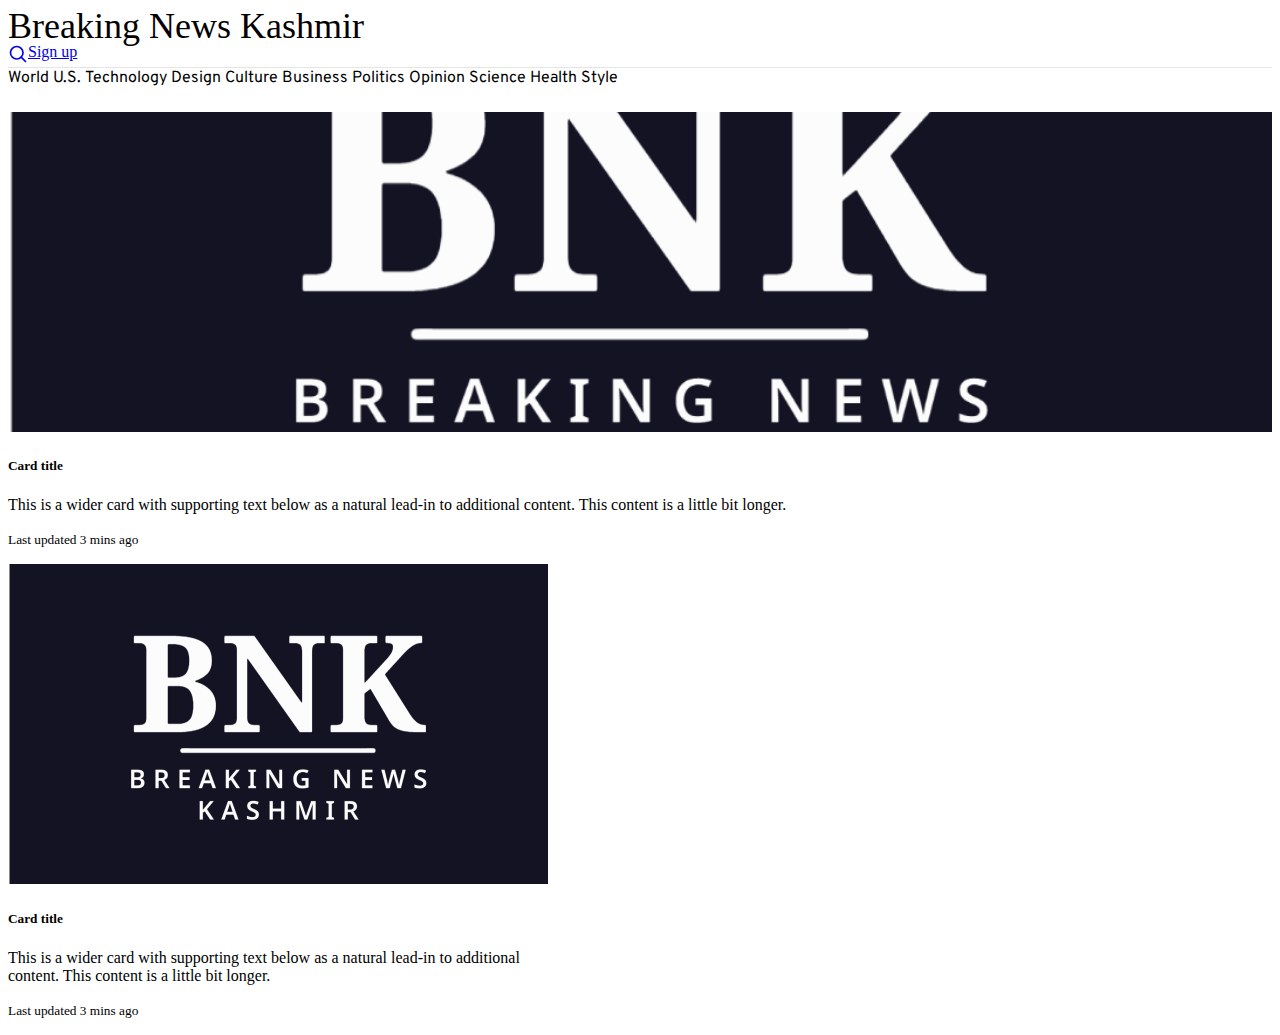
==== index.html @ 1b8e0f14 "first commit" ====
<!doctype html>
<html lang="en">

<head>
    <!-- Required meta tags -->
    <meta charset="utf-8">
    <meta name="viewport" content="width=device-width, initial-scale=1">

    <!-- Bootstrap CSS -->
    <link href="https://cdn.jsdelivr.net/npm/bootstrap@5.0.1/dist/css/bootstrap.min.css" rel="stylesheet" integrity="sha384-+0n0xVW2eSR5OomGNYDnhzAbDsOXxcvSN1TPprVMTNDbiYZCxYbOOl7+AMvyTG2x" crossorigin="anonymous">
    <link rel="preconnect" href="https://fonts.gstatic.com">
    <link href="https://fonts.googleapis.com/css2?family=Overpass&display=swap" rel="stylesheet">
    <link rel="stylesheet" href="./css/style.css">

    <title>Hello, world!</title>
</head>

<body>

    <div class="container">
        <header class="blog-header py-3 d-flex justify-content-between wrap">
            <div class="title blog-header-logo text-dark "> Breaking News Kashmir</div>
            <div class="col-4  justify-content-end align-items-center sign-up">
                <a class="link-secondary" href="#" aria-label="Search">
                    <svg xmlns="http://www.w3.org/2000/svg" width="20" height="20" fill="none" stroke="currentColor" stroke-linecap="round" stroke-linejoin="round" stroke-width="2" class="mx-3" role="img" viewBox="0 0 24 24">
                        <title>Search</title>
                        <circle cx="10.5" cy="10.5" r="7.5" />
                        <path d="M21 21l-5.2-5.2" />
                    </svg>
                </a>
                <a class="btn btn-sm btn-outline-secondary" href="#">Sign up</a>
            </div>
            <div id="myNav" class="overlay">
                <a href="javascript:void(0)" class="closebtn" onclick="closeNav()">&times;</a>
                <div class="overlay-content">
                    <a class="p-2 link-secondary" href="#">World</a>
                    <a class="p-2 link-secondary" href="#">U.S.</a>
                    <a class="p-2 link-secondary" href="#">Technology</a>
                    <a class="p-2 link-secondary" href="#">Design</a>
                    <a class="p-2 link-secondary" href="#">Culture</a>
                    <a class="p-2 link-secondary" href="#">Business</a>
                    <a class="p-2 link-secondary" href="#">Politics</a>
                    <a class="p-2 link-secondary" href="#">Opinion</a>
                    <a class="p-2 link-secondary" href="#">Science</a>
                    <a class="p-2 link-secondary" href="#">Health</a>
                    <a class="p-2 link-secondary" href="#">Style</a>
                    <a class="p-2 link-secondary" href="#">Travel</a>
                    <button class="m-2 btn btn-outline-secondary " href="#">sign-up</button>
                </div>

            </div>
            <img src="./images/outline_menu_black_24dp.png" onclick="openNav()" alt="menu" srcset="" class="menu-button">
        </header>

        <div class="nav-scroller py-1 mb-2">
            <nav class="nav d-flex justify-content-between navBar-links">
                <a class="p-2 link-secondary" href="#">World</a>
                <a class="p-2 link-secondary" href="#">U.S.</a>
                <a class="p-2 link-secondary" href="#">Technology</a>
                <a class="p-2 link-secondary" href="#">Design</a>
                <a class="p-2 link-secondary" href="#">Culture</a>
                <a class="p-2 link-secondary" href="#">Business</a>
                <a class="p-2 link-secondary" href="#">Politics</a>
                <a class="p-2 link-secondary" href="#">Opinion</a>
                <a class="p-2 link-secondary" href="#">Science</a>
                <a class="p-2 link-secondary" href="#">Health</a>
                <a class="p-2 link-secondary" href="#">Style</a>

            </nav>
        </div>
    </div>
    <div class="container-fluid">
        <div class="row">
            <div class=" col-xxl-7 col-xl-6 col-lg-6">
                <div class="card mb-3">
                    <img src="./images/Dark Blue Club Logo.png" class="card-img-top img-thumbnail img-fluid " alt="...">
                    <div class="card-body">
                        <h5 class="card-title">Card title</h5>
                        <p class="card-text">This is a wider card with supporting text below as a natural lead-in to additional content. This content is a little bit longer.</p>
                        <p class="card-text"><small class="text-muted">Last updated 3 mins ago</small></p>
                    </div>
                </div>
            </div>
            <div class=" col-xxl-5 col-xl-6 col-lg-6">
                <div class="card mb-3" style="max-width: 540px;">
                    <div class="row g-0">
                        <div class="col-md-4">
                            <img src="./images/Dark Blue Club Logo.png" alt="..." class="card-img-top">
                        </div>
                        <div class="col-md-8">
                            <div class="card-body">
                                <h5 class="card-title">Card title</h5>
                                <p class="card-text">This is a wider card with supporting text below as a natural lead-in to additional content. This content is a little bit longer.</p>
                                <p class="card-text"><small class="text-muted">Last updated 3 mins ago</small></p>
                            </div>
                        </div>
                    </div>
                </div>
            </div>
        </div>
    </div>


    <script src="https://cdn.jsdelivr.net/npm/bootstrap@5.0.1/dist/js/bootstrap.bundle.min.js " integrity="sha384-gtEjrD/SeCtmISkJkNUaaKMoLD0//ElJ19smozuHV6z3Iehds+3Ulb9Bn9Plx0x4 " crossorigin="anonymous "></script>
    <script src="./js/index.js "></script>


</body>

</html>
---- css/style.css ----
.blog-header {
    line-height: 1;
    border-bottom: 1px solid #e5e5e5;
}

.blog-header-logo {
    font-family: "Playfair Display", Georgia, "Times New Roman", serif/*rtl:Amiri, Georgia, "Times New Roman", serif*/
    ;
    font-size: 1.25rem;
}

.blog-header-logo:hover {
    text-decoration: none;
}

.nav-scroller {
    position: relative;
    z-index: 2;
    height: 2.75rem;
    overflow-y: hidden;
    display: none;
}

.logo {
    height: 44px;
}

.sign-up {
    display: none;
}

.navBar-links a {
    font-family: 'Overpass', sans-serif;
    text-decoration: none;
    color: black;
}


/* Mobile NavBar */


/* The Overlay (background) */

.overlay {
    /* Height & width depends on how you want to reveal the overlay (see JS below) */
    height: 100%;
    width: 0;
    position: fixed;
    /* Stay in place */
    z-index: 1;
    /* Sit on top */
    left: 0;
    top: 0;
    background-color: rgb(0, 0, 0);
    /* Black fallback color */
    background-color: rgba(0, 0, 0, 0.9);
    /* Black w/opacity */
    overflow-x: hidden;
    /* Disable horizontal scroll */
    transition: 0.5s;
    /* 0.5 second transition effect to slide in or slide down the overlay (height or width, depending on reveal) */
}


/* Position the content inside the overlay */

.overlay-content {
    position: relative;
    top: 10%;
    /* 25% from the top */
    width: 100%;
    /* 100% width */
    text-align: center;
    /* Centered text/links */
    margin-top: 30px;
    /* 30px top margin to avoid conflict with the close button on smaller screens */
}


/* The navigation links inside the overlay */

.overlay a {
    font-family: 'Overpass', sans-serif;
    /* padding: 8px; */
    text-decoration: none;
    font-size: 26px;
    color: #818181;
    display: block;
    /* Display block instead of inline */
    transition: 0.3s;
    /* Transition effects on hover (color) */
}


/* When you mouse over the navigation links, change their color */

.overlay a:hover,
.overlay a:focus {
    color: #f1f1f1;
}


/* Position the close button (top right corner) */

.overlay .closebtn {
    position: absolute;
    top: 5px;
    right: 45px;
    font-size: 60px;
}


/* When the height of the screen is less than 450 pixels, change the font-size of the links and position the close button again, so they don't overlap */

@media screen and (max-height: 450px) {
    .overlay a {
        font-size: 20px
    }
    .overlay .closebtn {
        font-size: 40px;
        top: 15px;
        right: 35px;
    }
}

.card-img-top {
    width: 100%;
    height: 25vw;
    object-fit: cover;
}

@media (min-width: 768px) {
    .blog-header-logo {
        font-size: 2.25rem;
    }
    .nav-scroller {
        display: block;
    }
    .sign-up {
        display: flex;
    }
    .menu-button {
        display: none;
    }
}
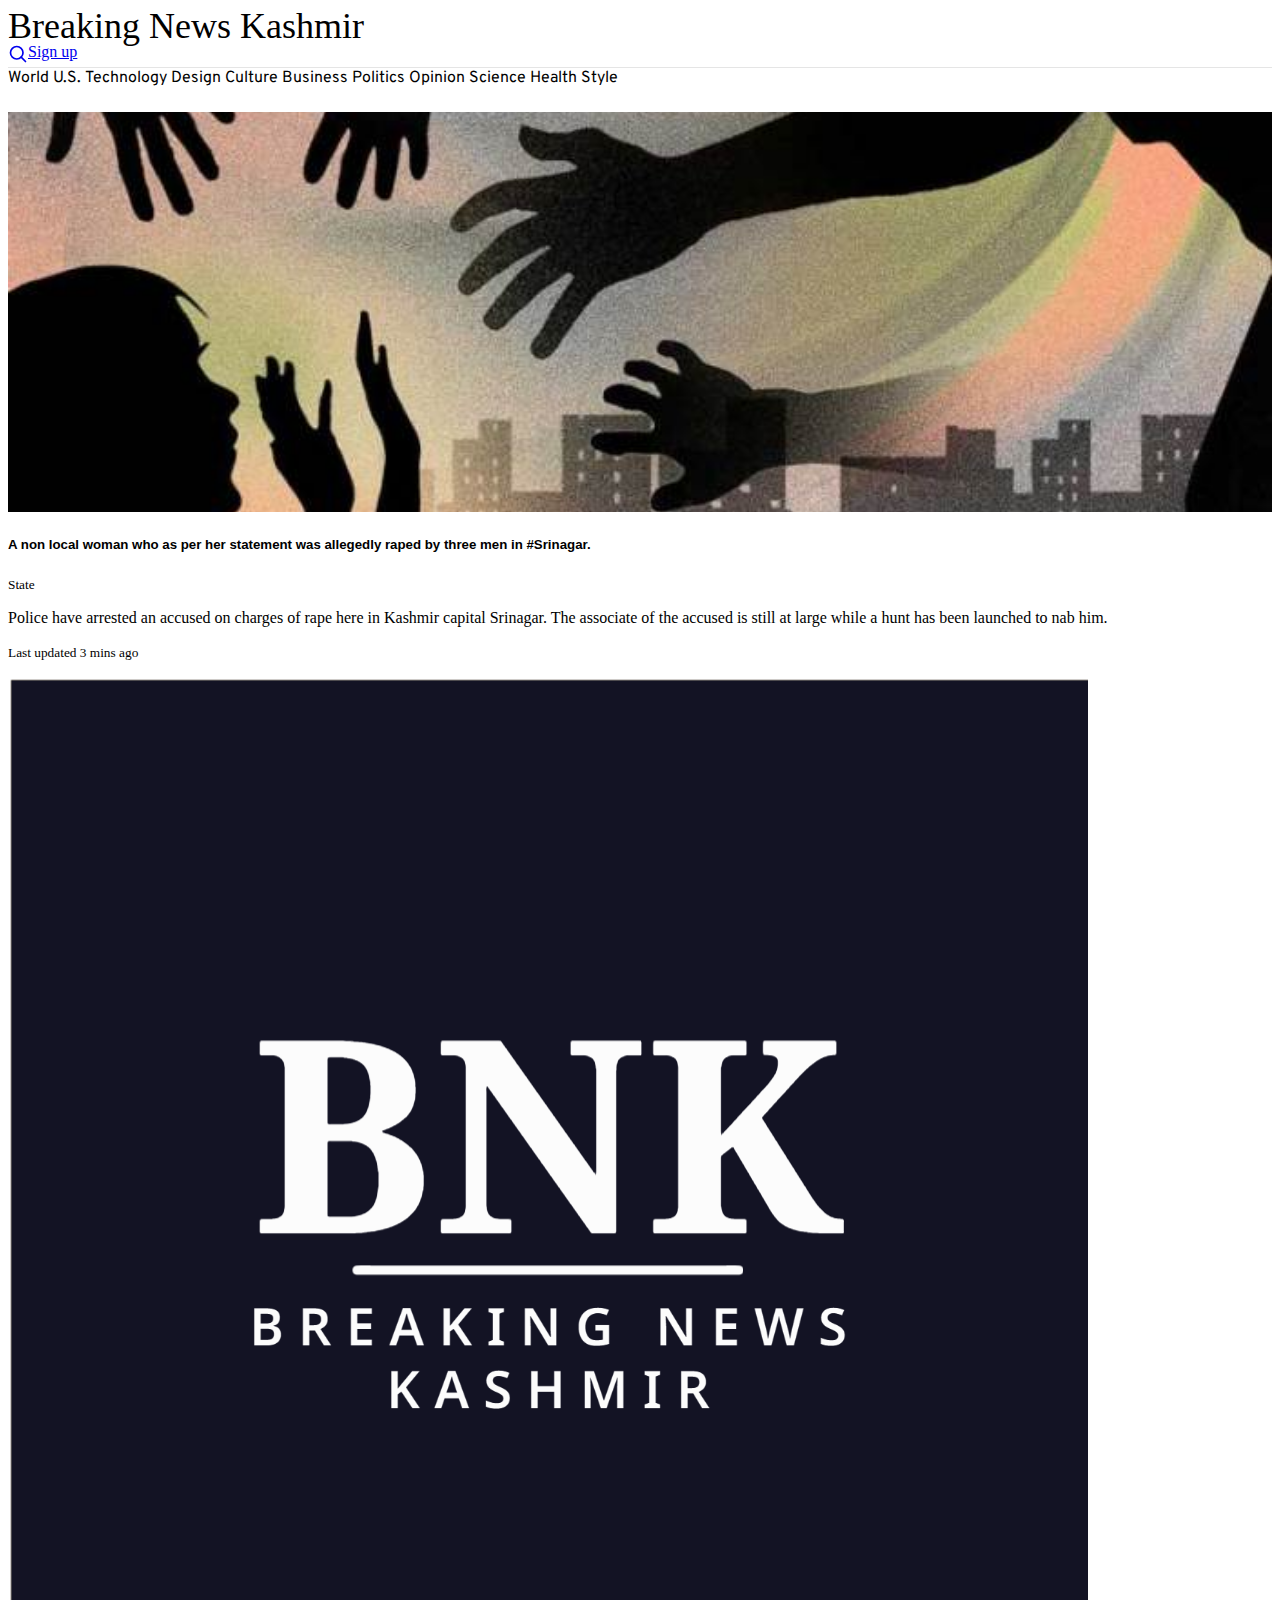
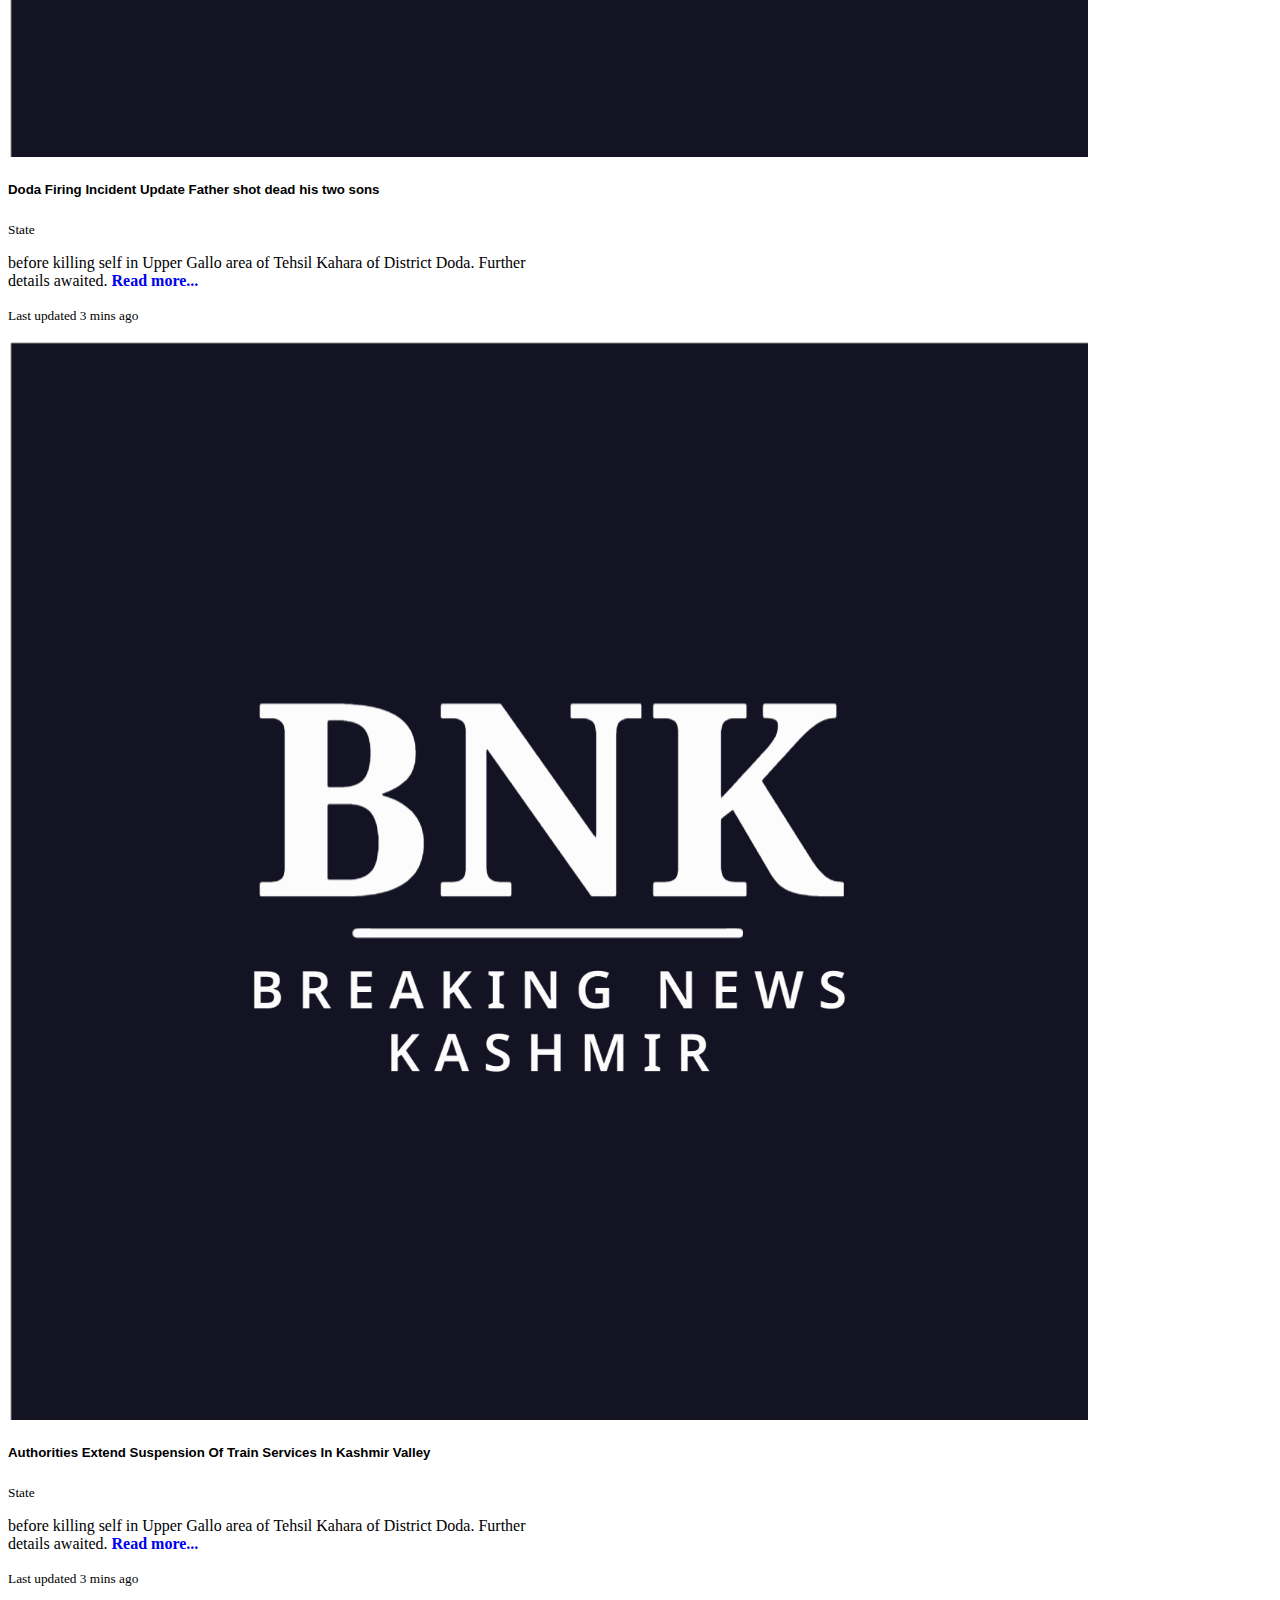
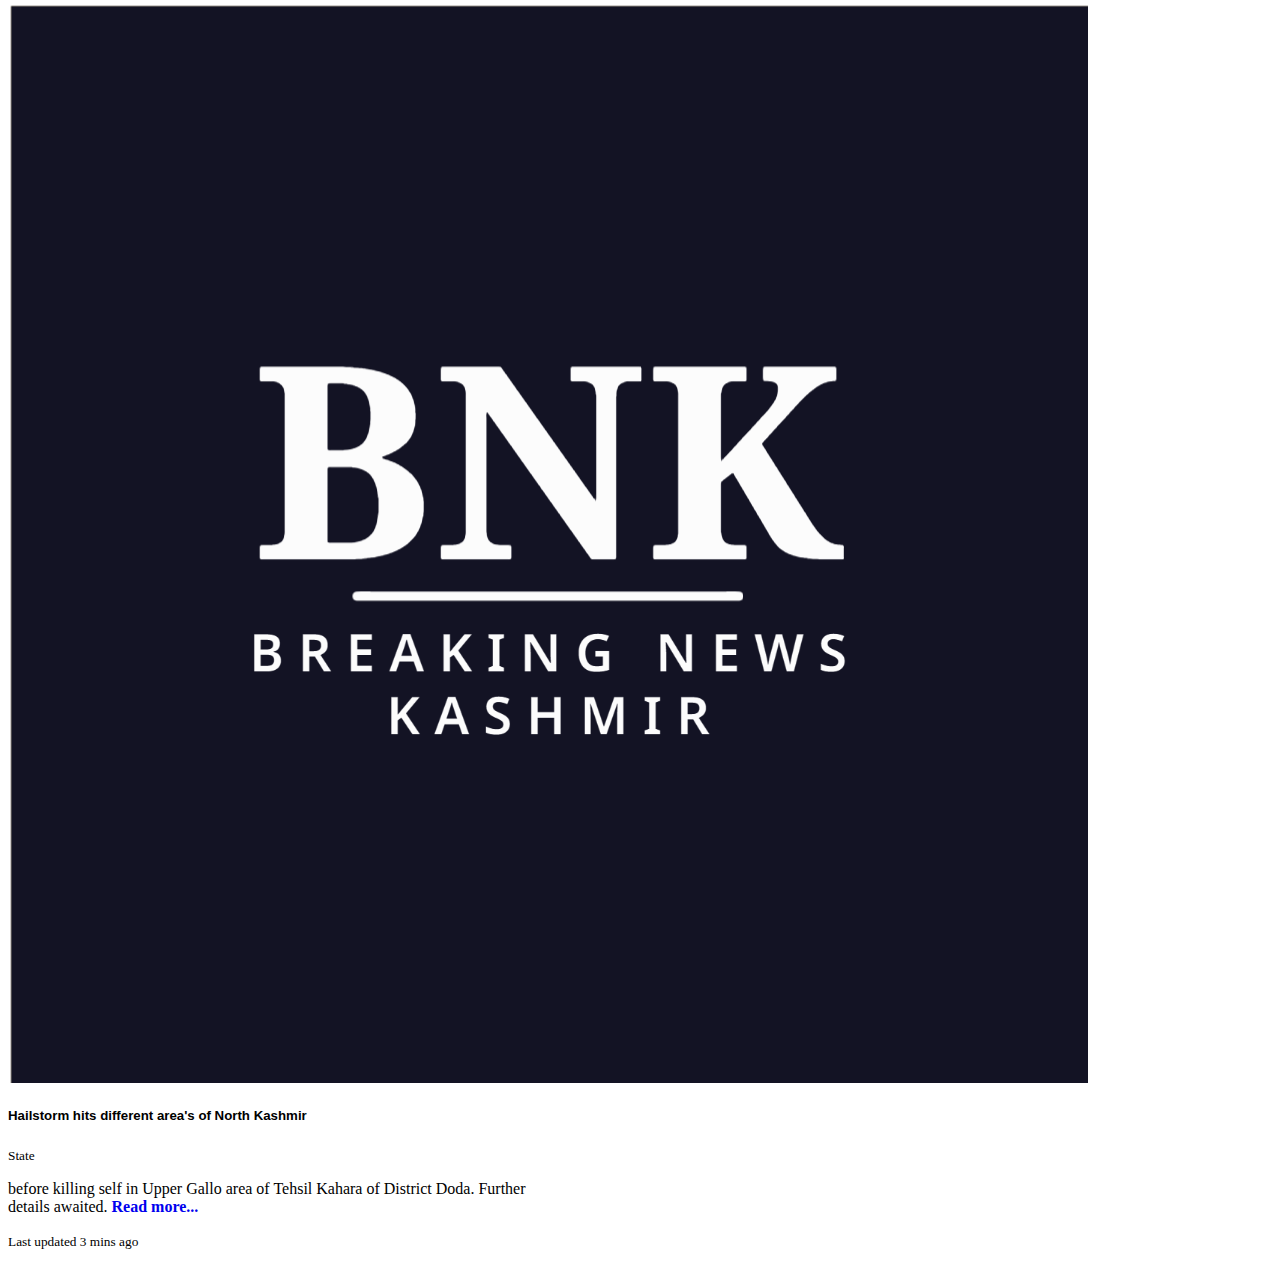
==== commit bcc05666: "Style News Cards" ====
--- a/index.html
+++ b/index.html
@@ -73,10 +73,13 @@
         <div class="row">
             <div class=" col-xxl-7 col-xl-6 col-lg-6">
                 <div class="card mb-3">
-                    <img src="./images/Dark Blue Club Logo.png" class="card-img-top img-thumbnail img-fluid " alt="...">
+                    <img src="./images/child-rape1534065664.jpg" class="card-img-top img-thumbnail img-fluid right-img " alt="...">
                     <div class="card-body">
-                        <h5 class="card-title">Card title</h5>
-                        <p class="card-text">This is a wider card with supporting text below as a natural lead-in to additional content. This content is a little bit longer.</p>
+
+                        <h5 class="card-title featured-post-title text-capitalize">A non local woman who as per her statement was allegedly raped by three men in #Srinagar.</h5>
+                        <p class="card-text mb-0"><small class=" text-danger fw-bold">State
+                            </small></p>
+                        <p class="card-text">Police have arrested an accused on charges of rape here in Kashmir capital Srinagar. The associate of the accused is still at large while a hunt has been launched to nab him.</p>
                         <p class="card-text"><small class="text-muted">Last updated 3 mins ago</small></p>
                     </div>
                 </div>
@@ -85,18 +88,70 @@
                 <div class="card mb-3" style="max-width: 540px;">
                     <div class="row g-0">
                         <div class="col-md-4">
-                            <img src="./images/Dark Blue Club Logo.png" alt="..." class="card-img-top">
+                            <img src="./images/Dark Blue Club Logo.png" alt="..." class=" img-thumbnail ">
                         </div>
                         <div class="col-md-8">
-                            <div class="card-body">
-                                <h5 class="card-title">Card title</h5>
-                                <p class="card-text">This is a wider card with supporting text below as a natural lead-in to additional content. This content is a little bit longer.</p>
+                            <div class="card-body py-1">
+
+                                <h5 class="card-title post-title mb-1 text-capitalize">Doda Firing Incident Update Father shot dead his two sons
+                                </h5>
+                                <p class="card-text mb-0"><small class=" text-danger fw-bold">State
+                                    </small></p>
+                                <p class="card-text mb-1">before killing self in Upper Gallo area of Tehsil Kahara of District Doda. Further details awaited. <a href="#" class="read-more">Read
+                                        more...</a>
+                                </p>
                                 <p class="card-text"><small class="text-muted">Last updated 3 mins ago</small></p>
                             </div>
                         </div>
+
                     </div>
                 </div>
+                <div class="card mb-3" style="max-width: 540px;">
+                    <div class="row g-0">
+                        <div class="col-md-4">
+                            <img src="./images/Dark Blue Club Logo.png" alt="..." class=" img-thumbnail ">
+                        </div>
+                        <div class="col-md-8">
+                            <div class="card-body py-1">
+
+                                <h5 class="card-title post-title mb-1 text-capitalize">Authorities Extend Suspension Of Train Services In Kashmir Valley
+                                </h5>
+                                <p class="card-text mb-0"><small class=" text-danger fw-bold">State
+                                    </small></p>
+                                <p class="card-text mb-1">before killing self in Upper Gallo area of Tehsil Kahara of District Doda. Further details awaited. <a href="#" class="read-more">Read
+                                        more...</a>
+                                </p>
+                                <p class="card-text"><small class="text-muted">Last updated 3 mins ago</small></p>
+                            </div>
+                        </div>
+
+                    </div>
+                </div>
+                <div class="card mb-3" style="max-width: 540px;">
+                    <div class="row g-0">
+                        <div class="col-md-4">
+                            <img src="./images/Dark Blue Club Logo.png" alt="..." class=" img-thumbnail ">
+                        </div>
+                        <div class="col-md-8">
+                            <div class="card-body py-1">
+
+                                <h5 class="card-title post-title mb-1 text-capitalize">Hailstorm hits different area's of North Kashmir
+                                </h5>
+                                <p class="card-text mb-0"><small class=" text-danger fw-bold">State
+                                    </small></p>
+                                <p class="card-text mb-1">before killing self in Upper Gallo area of Tehsil Kahara of District Doda. Further details awaited. <a href="#" class="read-more">Read
+                                        more...</a>
+                                </p>
+                                <p class="card-text"><small class="text-muted">Last updated 3 mins ago</small></p>
+                            </div>
+                        </div>
+
+                    </div>
+                </div>
+
+
             </div>
+
         </div>
     </div>
 
--- a/css/style.css
+++ b/css/style.css
@@ -123,10 +123,30 @@
     }
 }
 
-.card-img-top {
+.right-img {
     width: 100%;
-    height: 25vw;
-    object-fit: cover;
+}
+
+
+/* .left-img {
+    width: 100%;
+} */
+
+.featured-post-title {
+    font-family: 'Fira Sans', sans-serif;
+    font-weight: 600;
+    line-height: 1.1;
+}
+
+.post-title {
+    font-family: 'Fira Sans', sans-serif;
+    font-weight: 600;
+    line-height: 1.1;
+}
+
+.read-more {
+    text-decoration: none;
+    font-weight: bold;
 }
 
 @media (min-width: 768px) {
@@ -142,4 +162,11 @@
     .menu-button {
         display: none;
     }
+    .right-img {
+        height: 400px;
+        object-fit: cover;
+    }
+    /* .left-img {
+        width: 200px;
+    } */
 }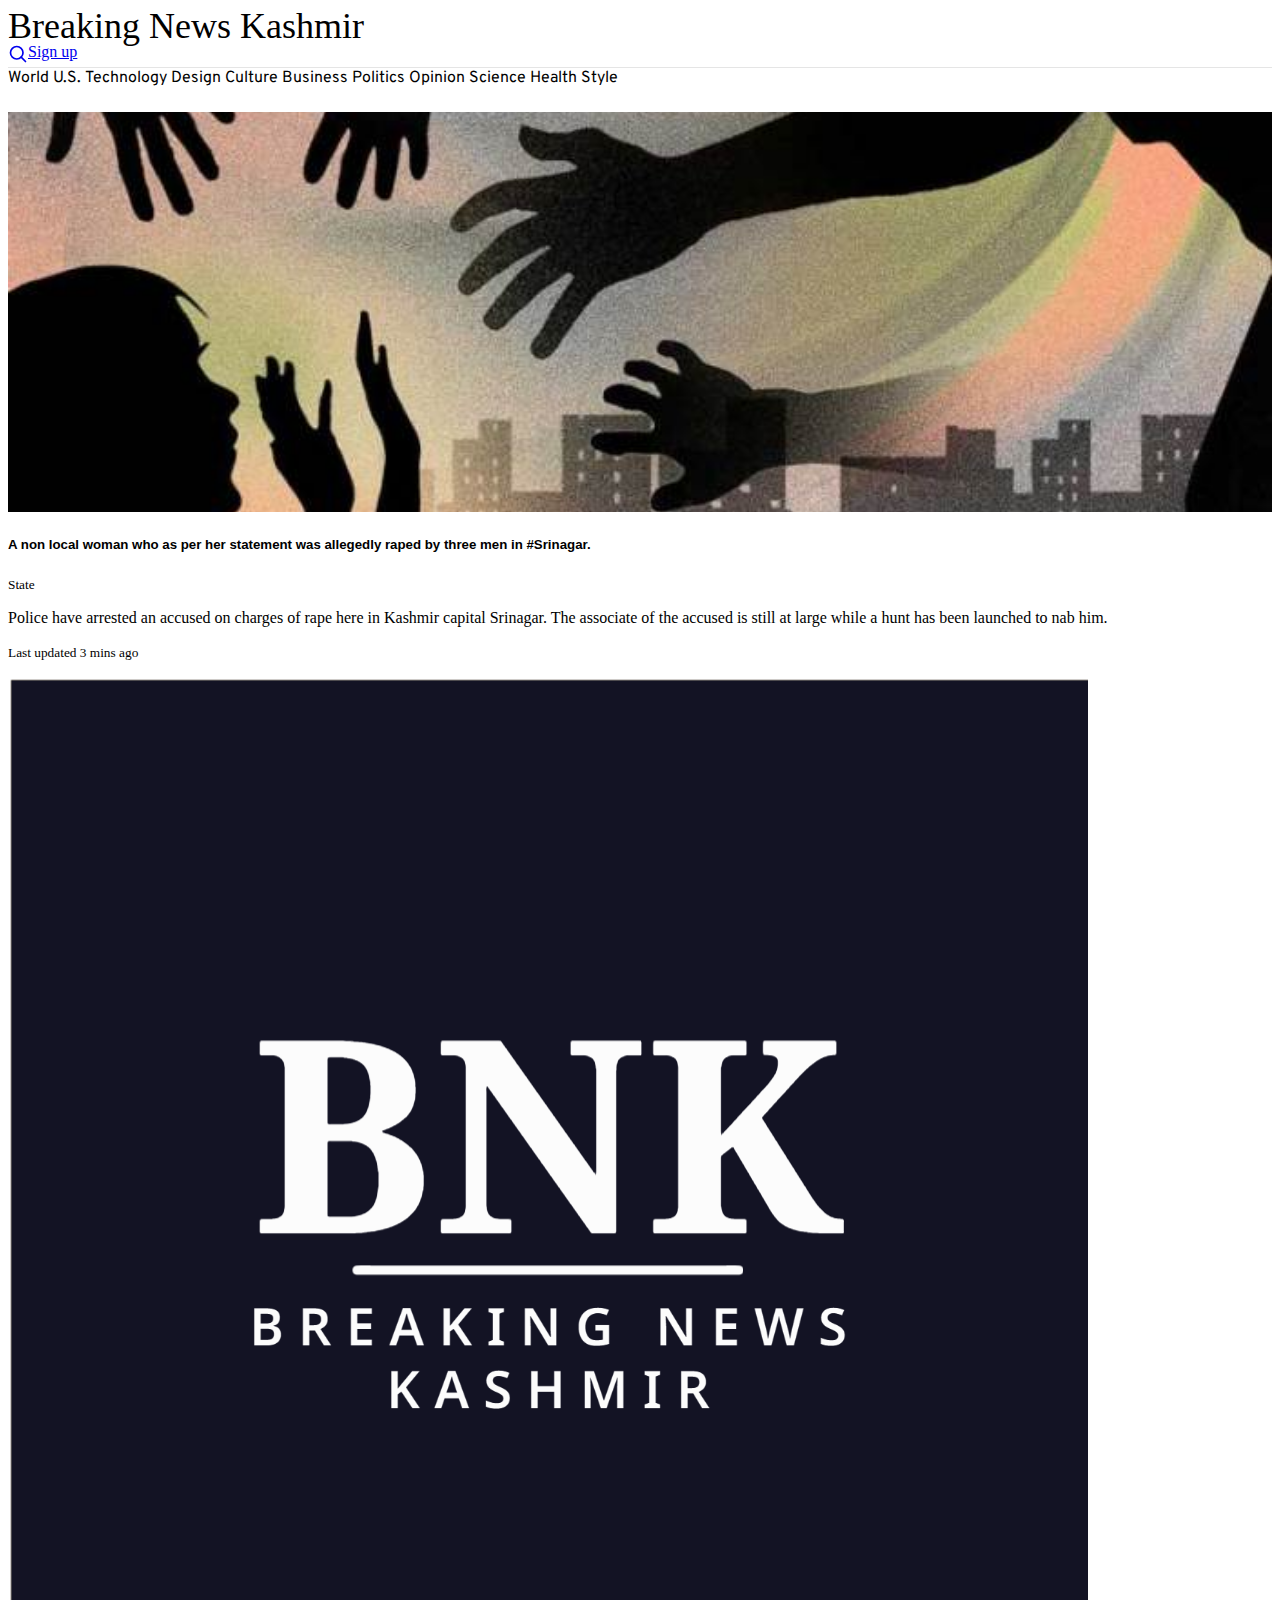
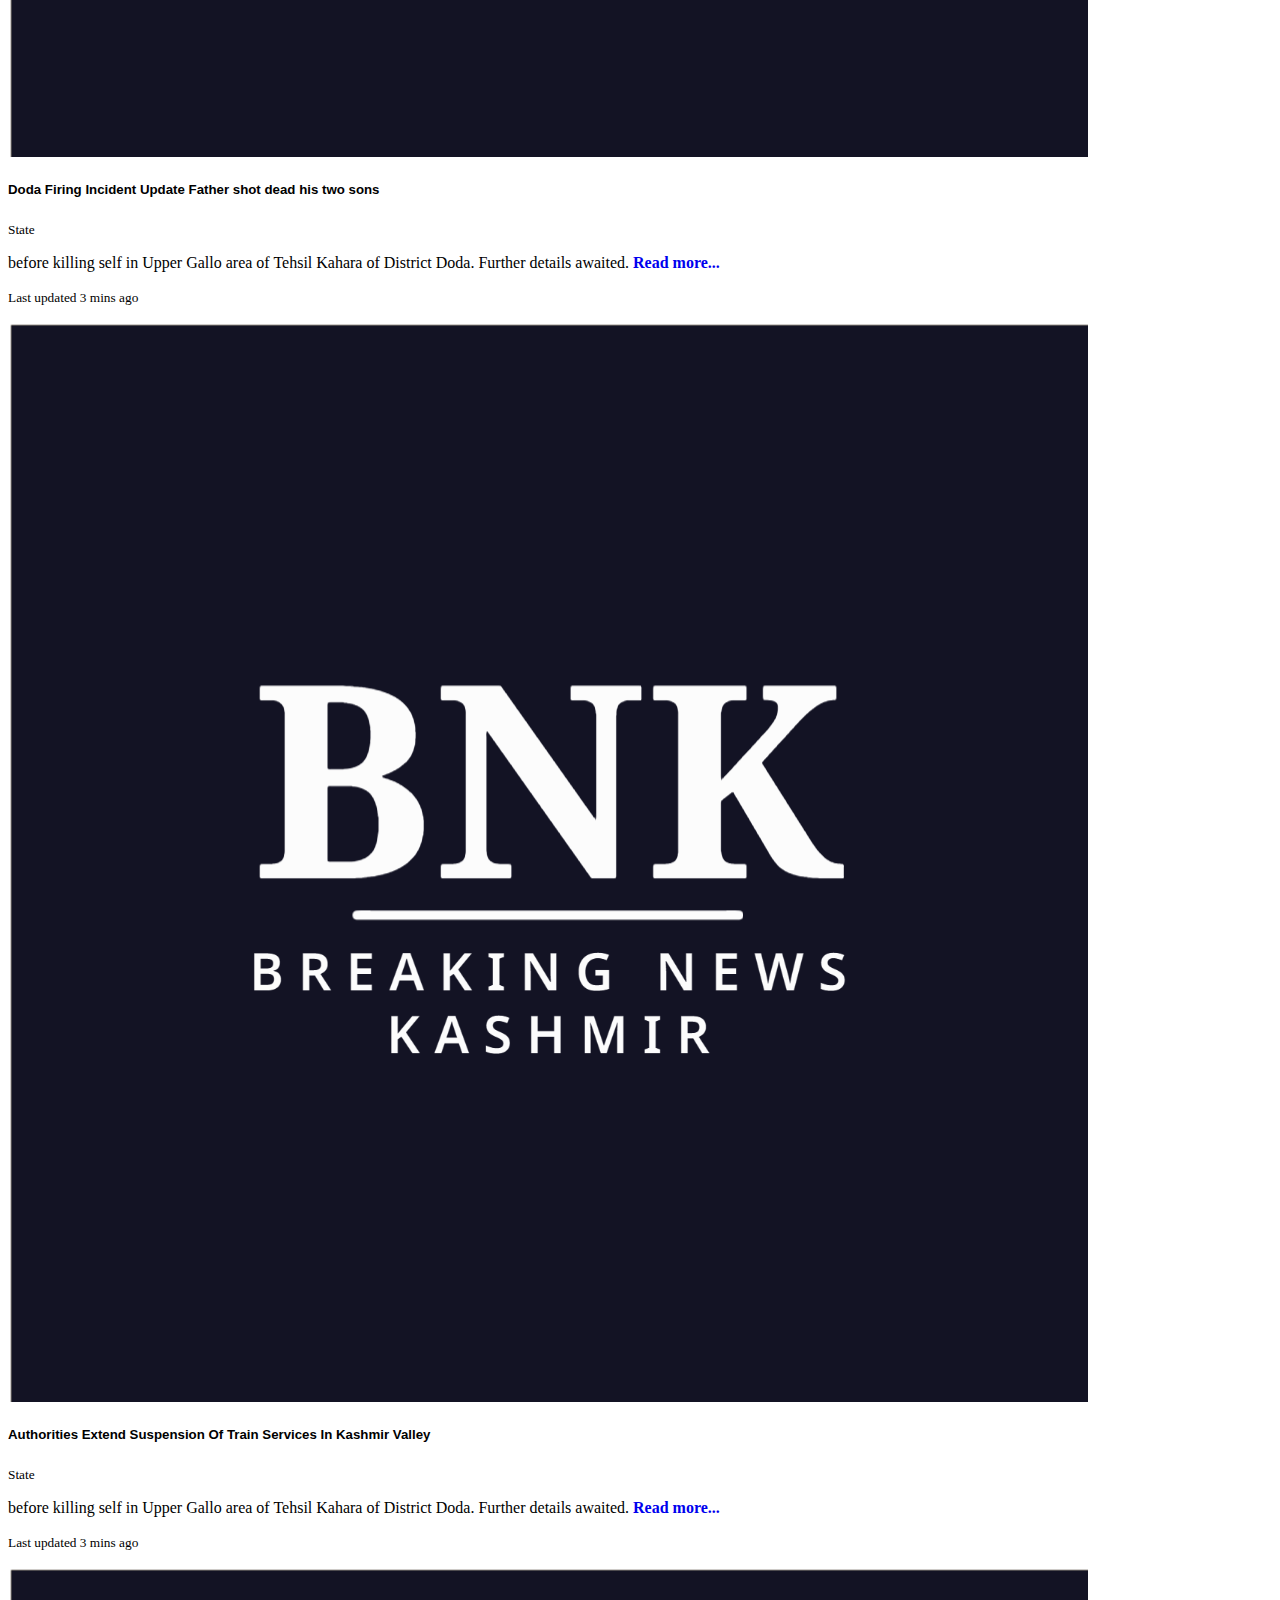
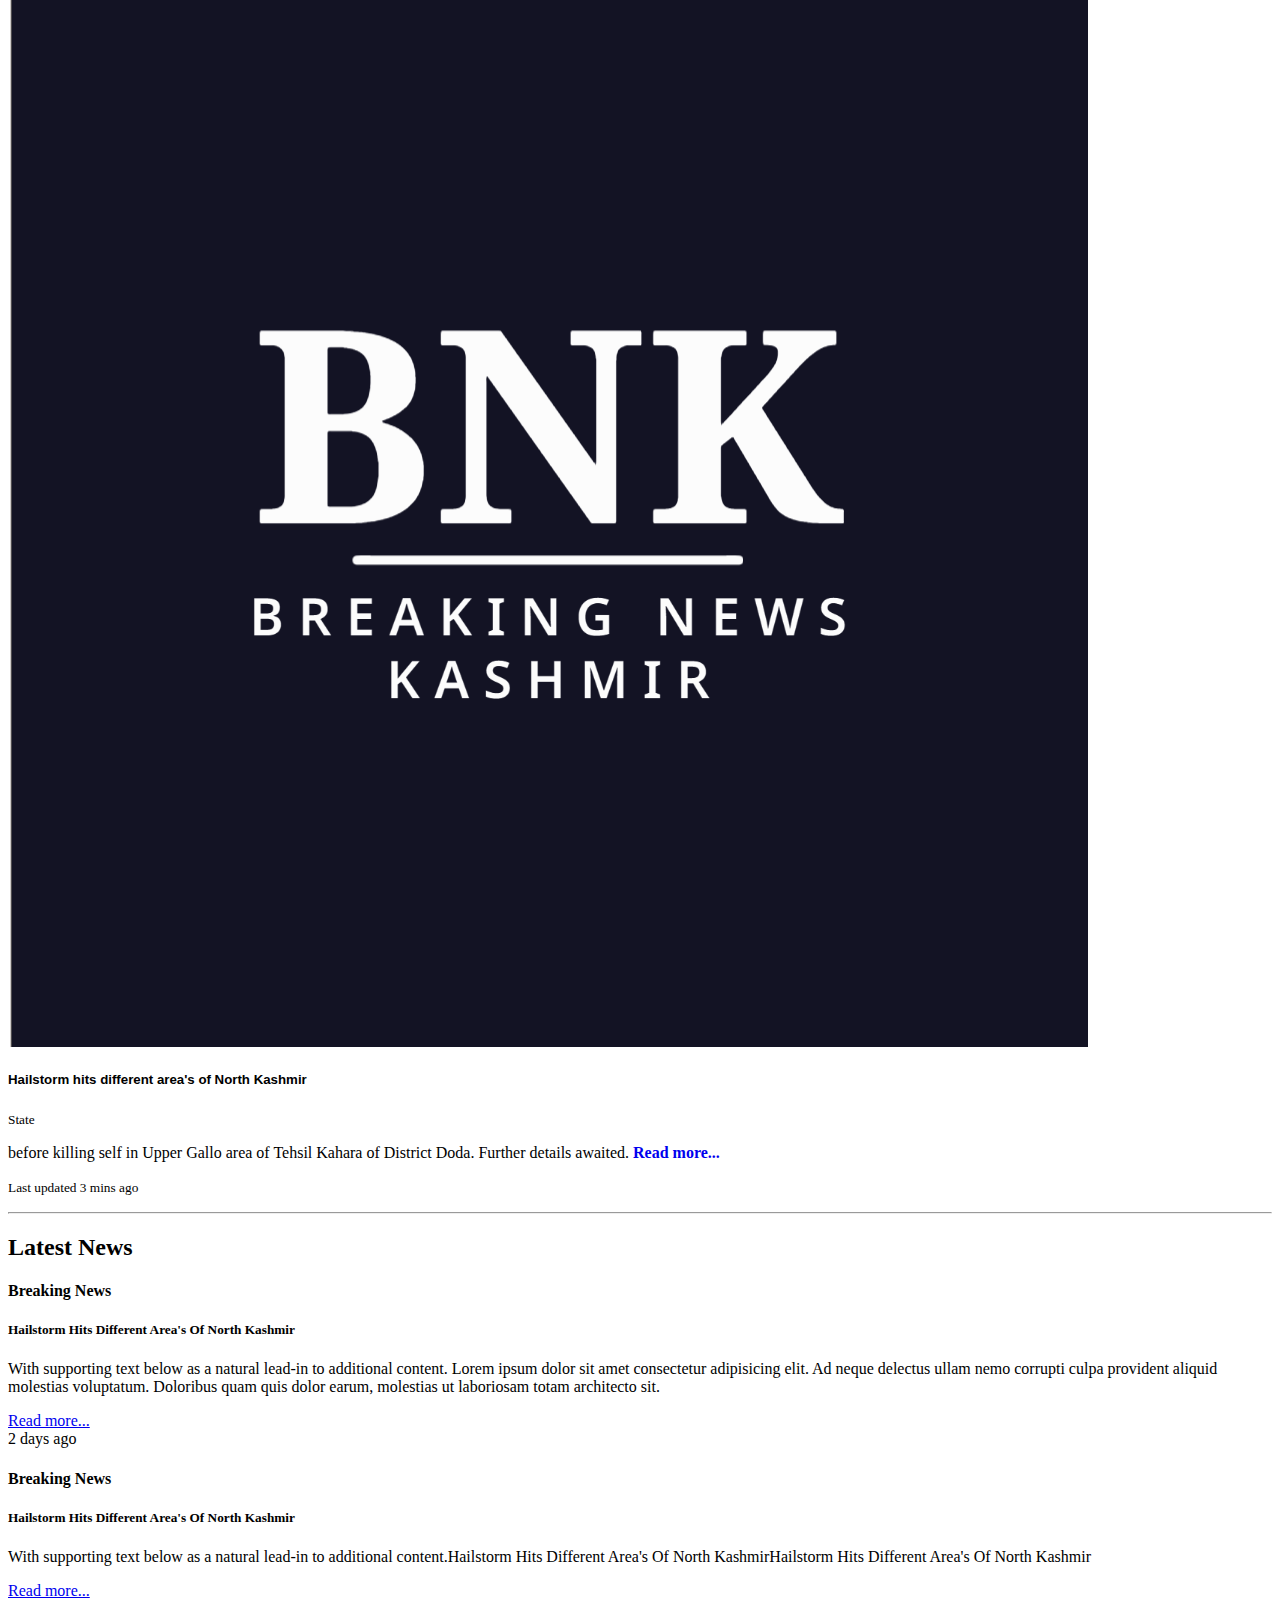
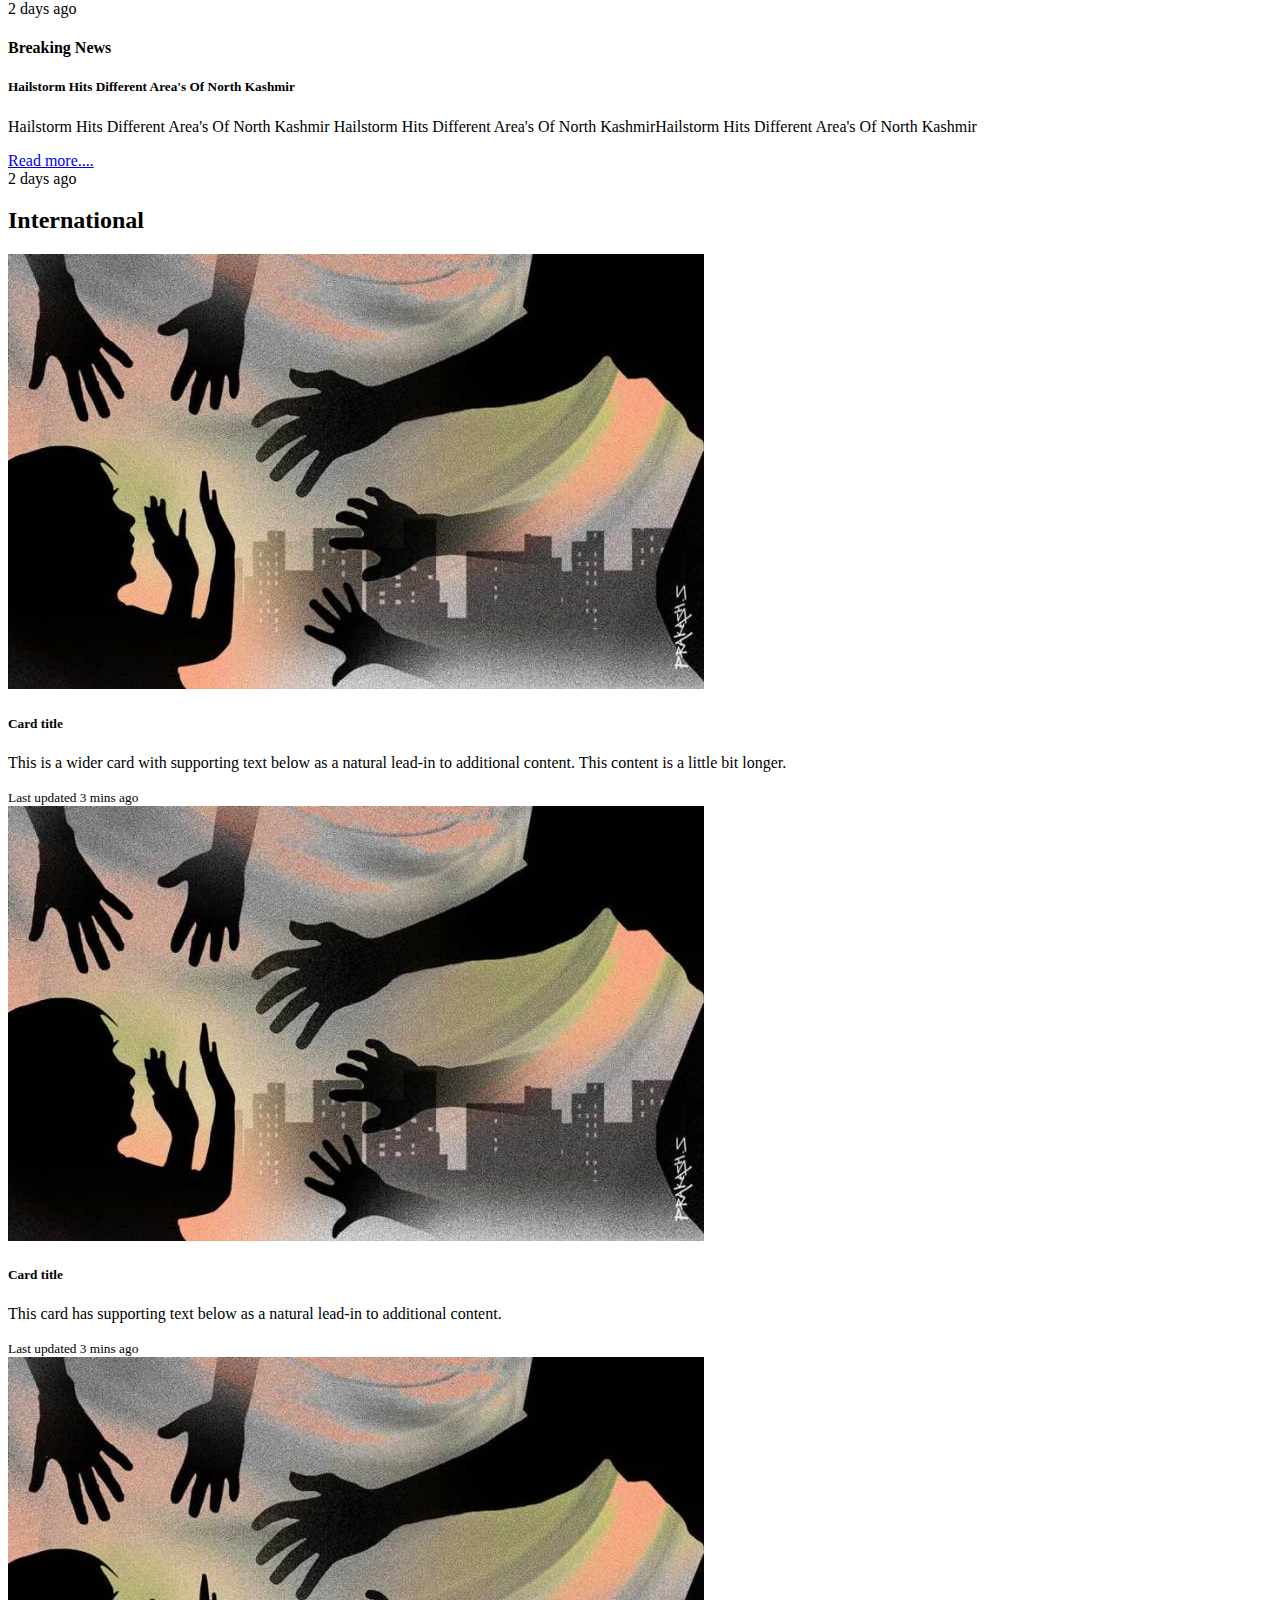
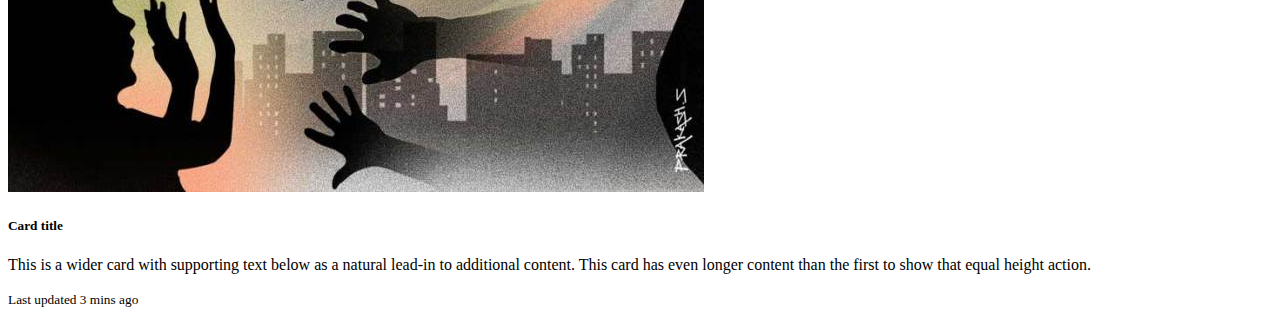
==== commit fb8a608d: "Carousel" ====
--- a/index.html
+++ b/index.html
@@ -12,11 +12,11 @@
     <link href="https://fonts.googleapis.com/css2?family=Overpass&display=swap" rel="stylesheet">
     <link rel="stylesheet" href="./css/style.css">
 
-    <title>Hello, world!</title>
+    <title>Breaking News Kashmir</title>
 </head>
 
 <body>
-
+    <!-- header & Nav -->
     <div class="container">
         <header class="blog-header py-3 d-flex justify-content-between wrap">
             <div class="title blog-header-logo text-dark "> Breaking News Kashmir</div>
@@ -69,9 +69,14 @@
             </nav>
         </div>
     </div>
+
+    <!-- main container -->
     <div class="container-fluid">
+
         <div class="row">
-            <div class=" col-xxl-7 col-xl-6 col-lg-6">
+
+            <div class=" col-xxl-8 col-xl-6 col-lg-5 col-md-12">
+
                 <div class="card mb-3">
                     <img src="./images/child-rape1534065664.jpg" class="card-img-top img-thumbnail img-fluid right-img " alt="...">
                     <div class="card-body">
@@ -84,11 +89,11 @@
                     </div>
                 </div>
             </div>
-            <div class=" col-xxl-5 col-xl-6 col-lg-6">
-                <div class="card mb-3" style="max-width: 540px;">
+            <div class=" col-xxl-4 col-xl-6 col-lg-7 col-md-0">
+                <div class="card mb-3">
                     <div class="row g-0">
                         <div class="col-md-4">
-                            <img src="./images/Dark Blue Club Logo.png" alt="..." class=" img-thumbnail ">
+                            <img src="./images/Dark Blue Club Logo.png" alt="..." class="  img-thumbnail ">
                         </div>
                         <div class="col-md-8">
                             <div class="card-body py-1">
@@ -106,7 +111,7 @@
 
                     </div>
                 </div>
-                <div class="card mb-3" style="max-width: 540px;">
+                <div class="card mb-3">
                     <div class="row g-0">
                         <div class="col-md-4">
                             <img src="./images/Dark Blue Club Logo.png" alt="..." class=" img-thumbnail ">
@@ -127,7 +132,7 @@
 
                     </div>
                 </div>
-                <div class="card mb-3" style="max-width: 540px;">
+                <div class="card mb-3">
                     <div class="row g-0">
                         <div class="col-md-4">
                             <img src="./images/Dark Blue Club Logo.png" alt="..." class=" img-thumbnail ">
@@ -154,10 +159,115 @@
 
         </div>
     </div>
-
-
-    <script src="https://cdn.jsdelivr.net/npm/bootstrap@5.0.1/dist/js/bootstrap.bundle.min.js " integrity="sha384-gtEjrD/SeCtmISkJkNUaaKMoLD0//ElJ19smozuHV6z3Iehds+3Ulb9Bn9Plx0x4 " crossorigin="anonymous "></script>
-    <script src="./js/index.js "></script>
+    <!-- Slides ... -->
+    <hr class="my-2">
+    <div class="container my-2">
+        <h2 class="ml-2 text-capitalize text-danger"> Latest News</h2>
+
+        <div id="carouselExampleSlidesOnly" class="carousel slide" data-bs-ride="carousel">
+            <div class="carousel-inner">
+                <div class="carousel-item active">
+                    <div class="card ">
+                        <div class="card-header ">
+                            <h4 class="bg-danger text-light d-inline-flex p-2 rounded"> Breaking News </h4>
+                        </div>
+                        <div class="card-body ">
+                            <h5 class="card-title">Hailstorm Hits Different Area's Of North Kashmir</h5>
+                            <p class="card-text">With supporting text below as a natural lead-in to additional content. Lorem ipsum dolor sit amet consectetur adipisicing elit. Ad neque delectus ullam nemo corrupti culpa provident aliquid molestias voluptatum. Doloribus quam
+                                quis dolor earum, molestias ut laboriosam totam architecto sit.
+                            </p>
+                            <a href="#" class="btn btn-outline-primary">Read more...</a>
+                        </div>
+                        <div class="card-footer text-muted">
+                            2 days ago
+                        </div>
+                    </div>
+
+                </div>
+                <div class="carousel-item ">
+                    <div class="card ">
+                        <div class="card-header bg-light">
+                            <h4 class="bg-danger text-light d-inline-flex p-2 rounded"> Breaking News </h4>
+                        </div>
+                        <div class="card-body ">
+                            <h5 class="card-title">Hailstorm Hits Different Area's Of North Kashmir</h5>
+                            <p class="card-text">With supporting text below as a natural lead-in to additional content.Hailstorm Hits Different Area's Of North KashmirHailstorm Hits Different Area's Of North Kashmir
+                            </p>
+                            <a href="#" class="btn btn-outline-primary">Read more...</a>
+                        </div>
+                        <div class="card-footer text-muted">
+                            2 days ago
+                        </div>
+                    </div>
+                </div>
+                <div class="carousel-item ">
+                    <div class="card ">
+                        <div class="card-header  text-left">
+                            <h4 class="bg-danger text-light d-inline-flex p-2 rounded"> Breaking News </h4>
+                        </div>
+                        <div class="card-body ">
+                            <h5 class="card-title">Hailstorm Hits Different Area's Of North Kashmir</h5>
+                            <p class="card-text">Hailstorm Hits Different Area's Of North Kashmir Hailstorm Hits Different Area's Of North KashmirHailstorm Hits Different Area's Of North Kashmir
+                            </p>
+                            <a href="#" class="btn btn-outline-primary">Read more....</a>
+                        </div>
+                        <div class="card-footer text-muted">
+                            2 days ago
+                        </div>
+                    </div>
+                </div>
+
+            </div>
+        </div>
+
+    </div>
+    <div class="container my-3">
+        <h2 class="ml-2 text-capitalize text-primary"> International </h2>
+        <div class=" card-group ">
+            <div class=" card ">
+                <img class=" card-img-top " src=" ./images/child-rape1534065664.jpg " alt=" Card image cap ">
+                <div class=" card-body ">
+                    <h5 class=" card-title ">Card title</h5>
+                    <p class=" card-text ">This is a wider card with supporting text below as a natural lead-in to additional content. This content is a little bit longer.
+                    </p>
+                </div>
+                <div class=" card-footer ">
+                    <small class=" text-muted ">Last updated 3 mins ago</small>
+                </div>
+            </div>
+            <div class=" card ">
+                <img class=" card-img-top " src=" ./images/child-rape1534065664.jpg " alt=" Card image cap ">
+                <div class=" card-body ">
+                    <h5 class=" card-title ">Card title</h5>
+                    <p class=" card-text ">This card has supporting text below as a natural lead-in to additional content.
+                    </p>
+                </div>
+                <div class=" card-footer ">
+                    <small class=" text-muted ">Last updated 3 mins ago</small>
+                </div>
+            </div>
+            <div class=" card ">
+                <img class=" card-img-top " src=" ./images/child-rape1534065664.jpg " alt=" Card image cap ">
+                <div class=" card-body ">
+                    <h5 class=" card-title ">Card title</h5>
+                    <p class=" card-text ">This is a wider card with supporting text below as a natural lead-in to additional content. This card has even longer content than the first to show that equal height action.
+                    </p>
+                </div>
+                <div class=" card-footer ">
+                    <small class=" text-muted ">Last updated 3 mins ago</small>
+                </div>
+            </div>
+        </div>
+    </div>
+    <!--  -->
+
+
+
+
+
+    <script src=" https://cdn.jsdelivr.net/npm/@popperjs/core@2.9.2/dist/umd/popper.min.js " integrity=" sha384-IQsoLXl5PILFhosVNubq5LC7Qb9DXgDA9i+tQ8Zj3iwWAwPtgFTxbJ8NT4GN1R8p " crossorigin=" anonymous "></script>
+    <script src=" https://cdn.jsdelivr.net/npm/bootstrap@5.0.1/dist/js/bootstrap.min.js " integrity=" sha384-Atwg2Pkwv9vp0ygtn1JAojH0nYbwNJLPhwyoVbhoPwBhjQPR5VtM2+xf0Uwh9KtT " crossorigin=" anonymous "></script>
+    <script src=" ./js/index.js "></script>
 
 
 </body>
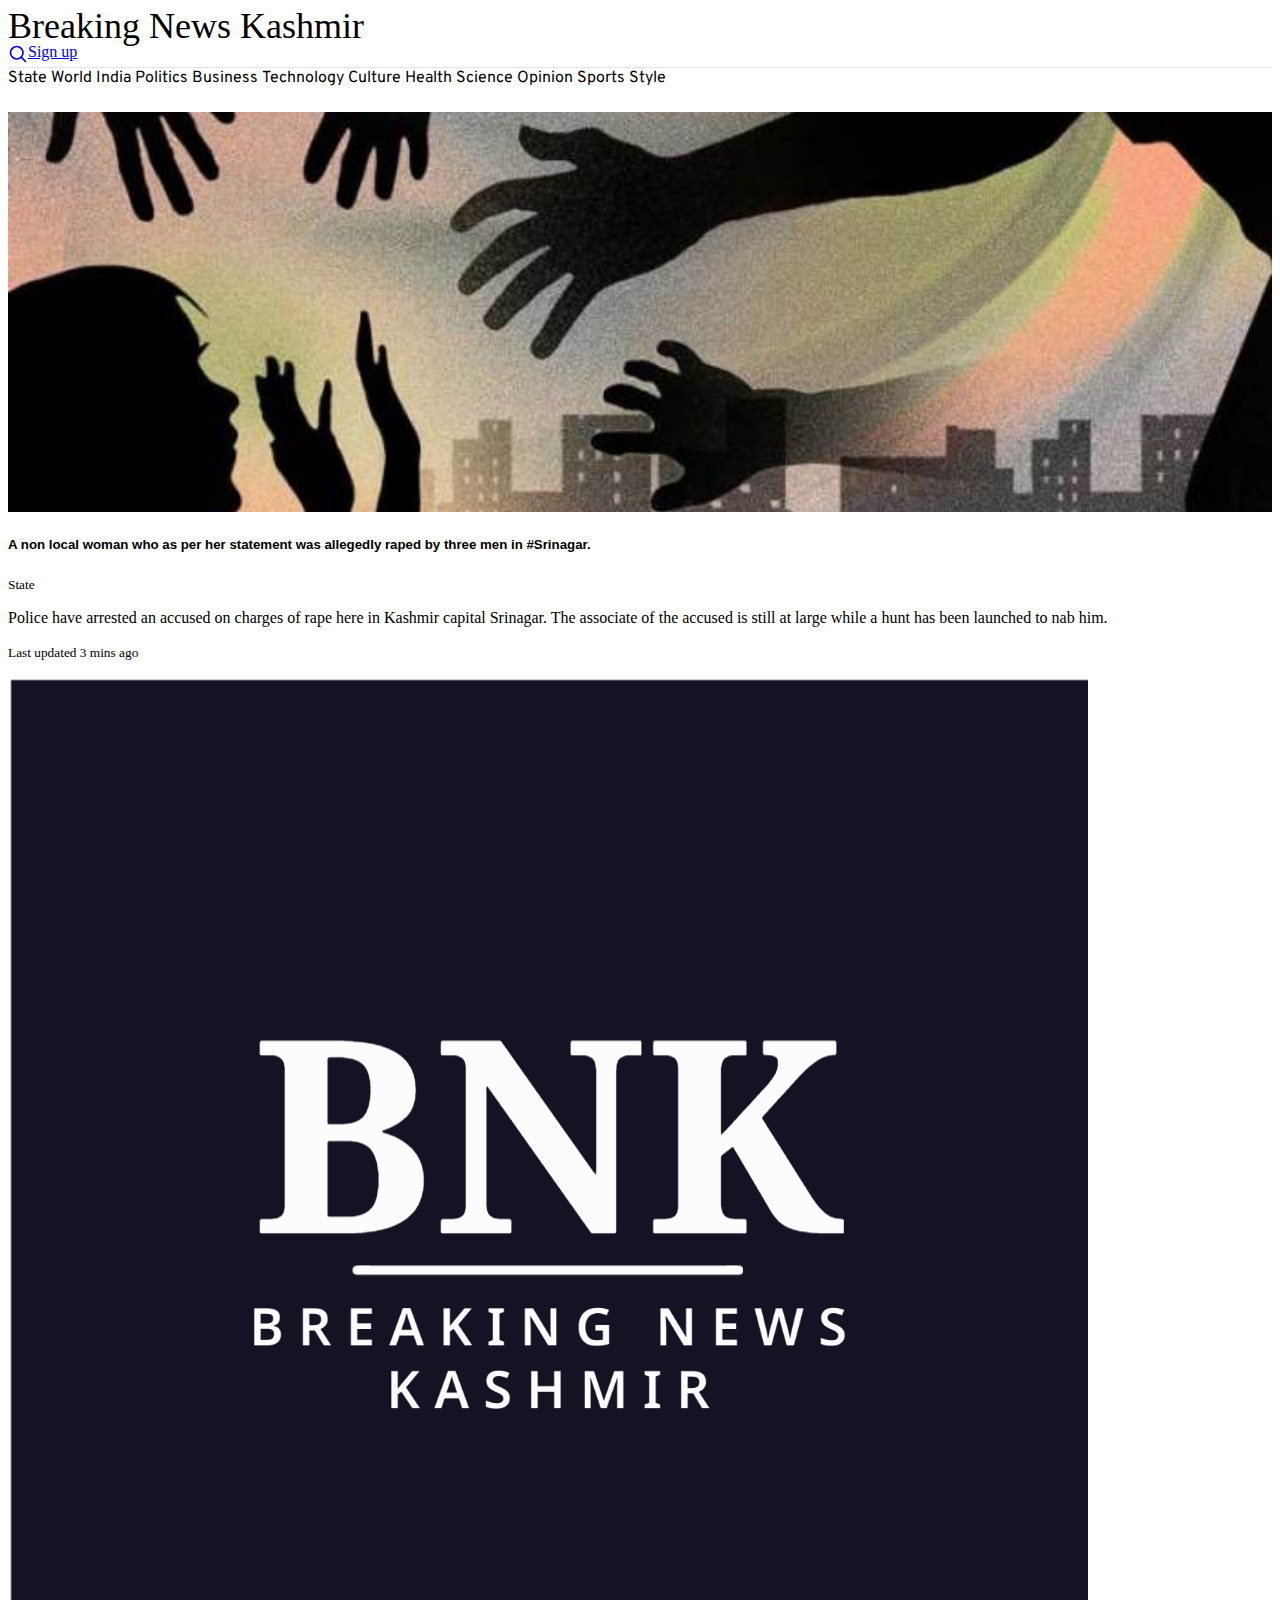
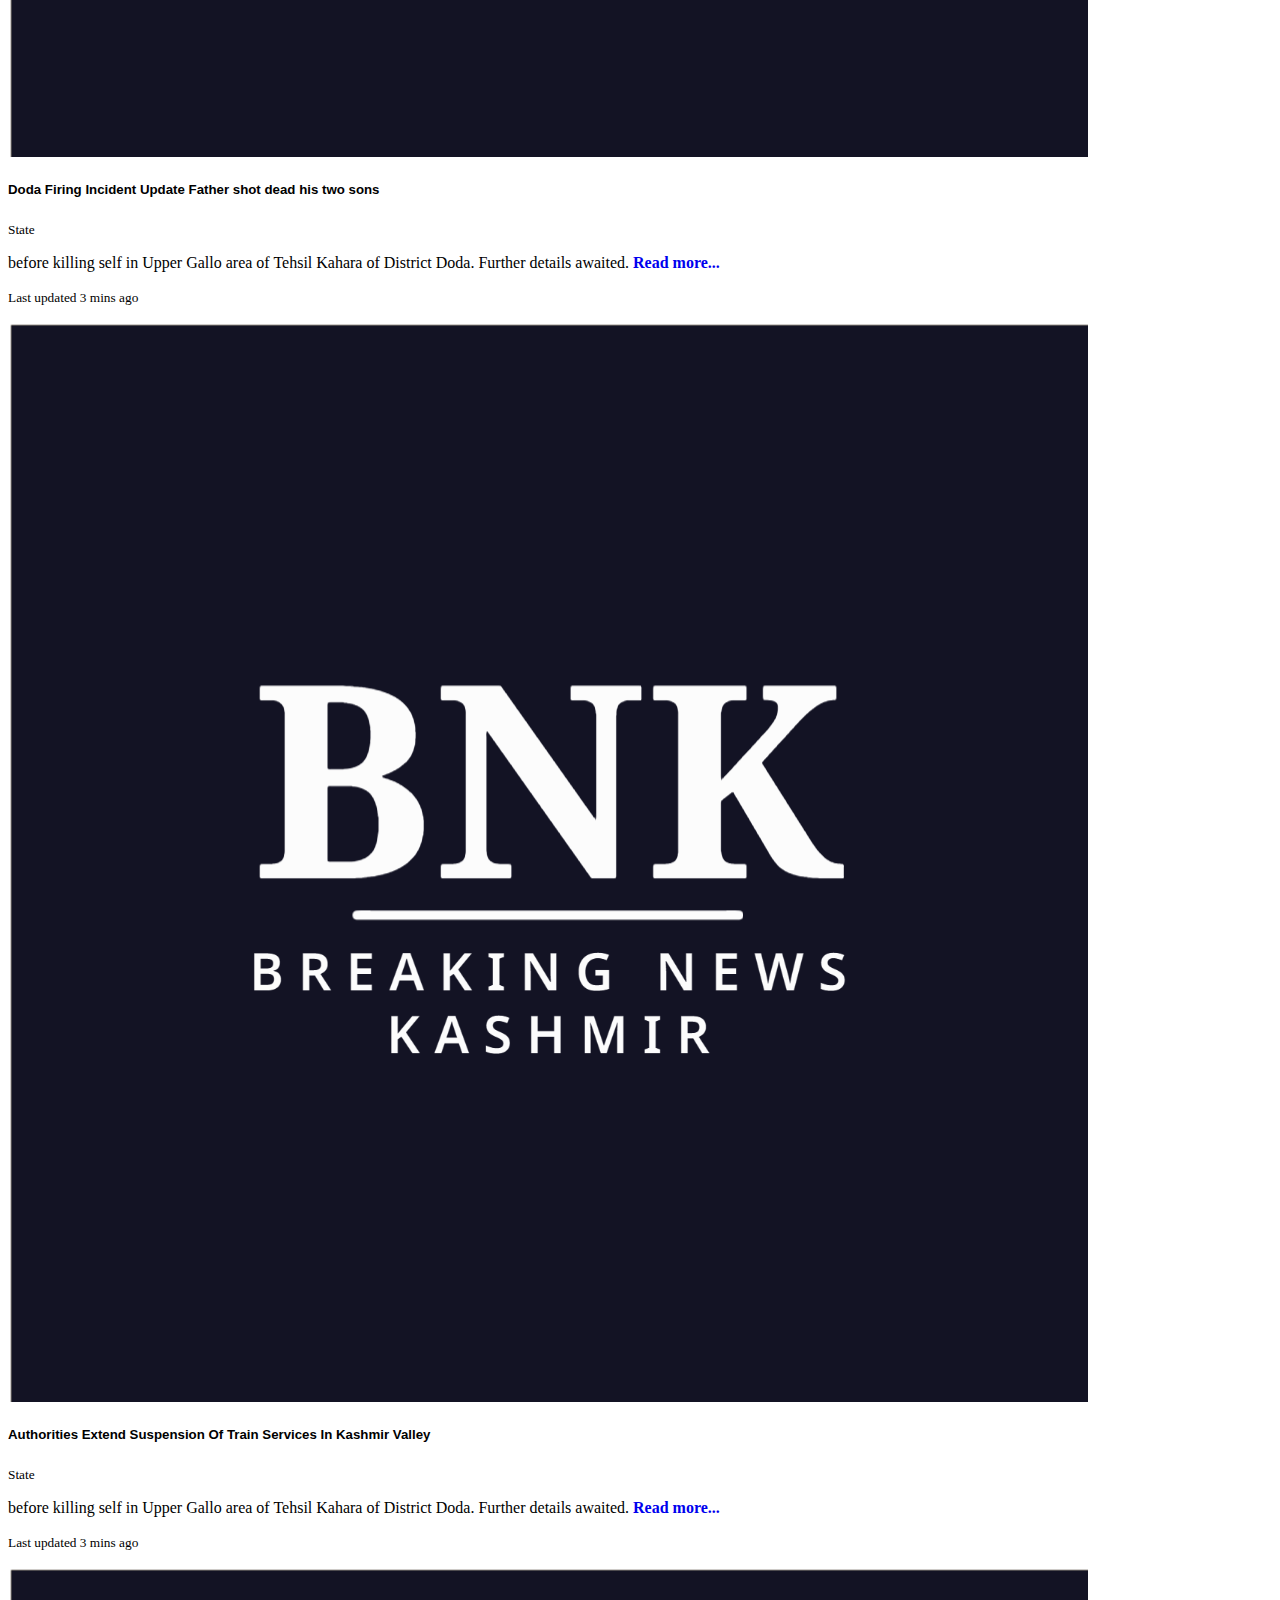
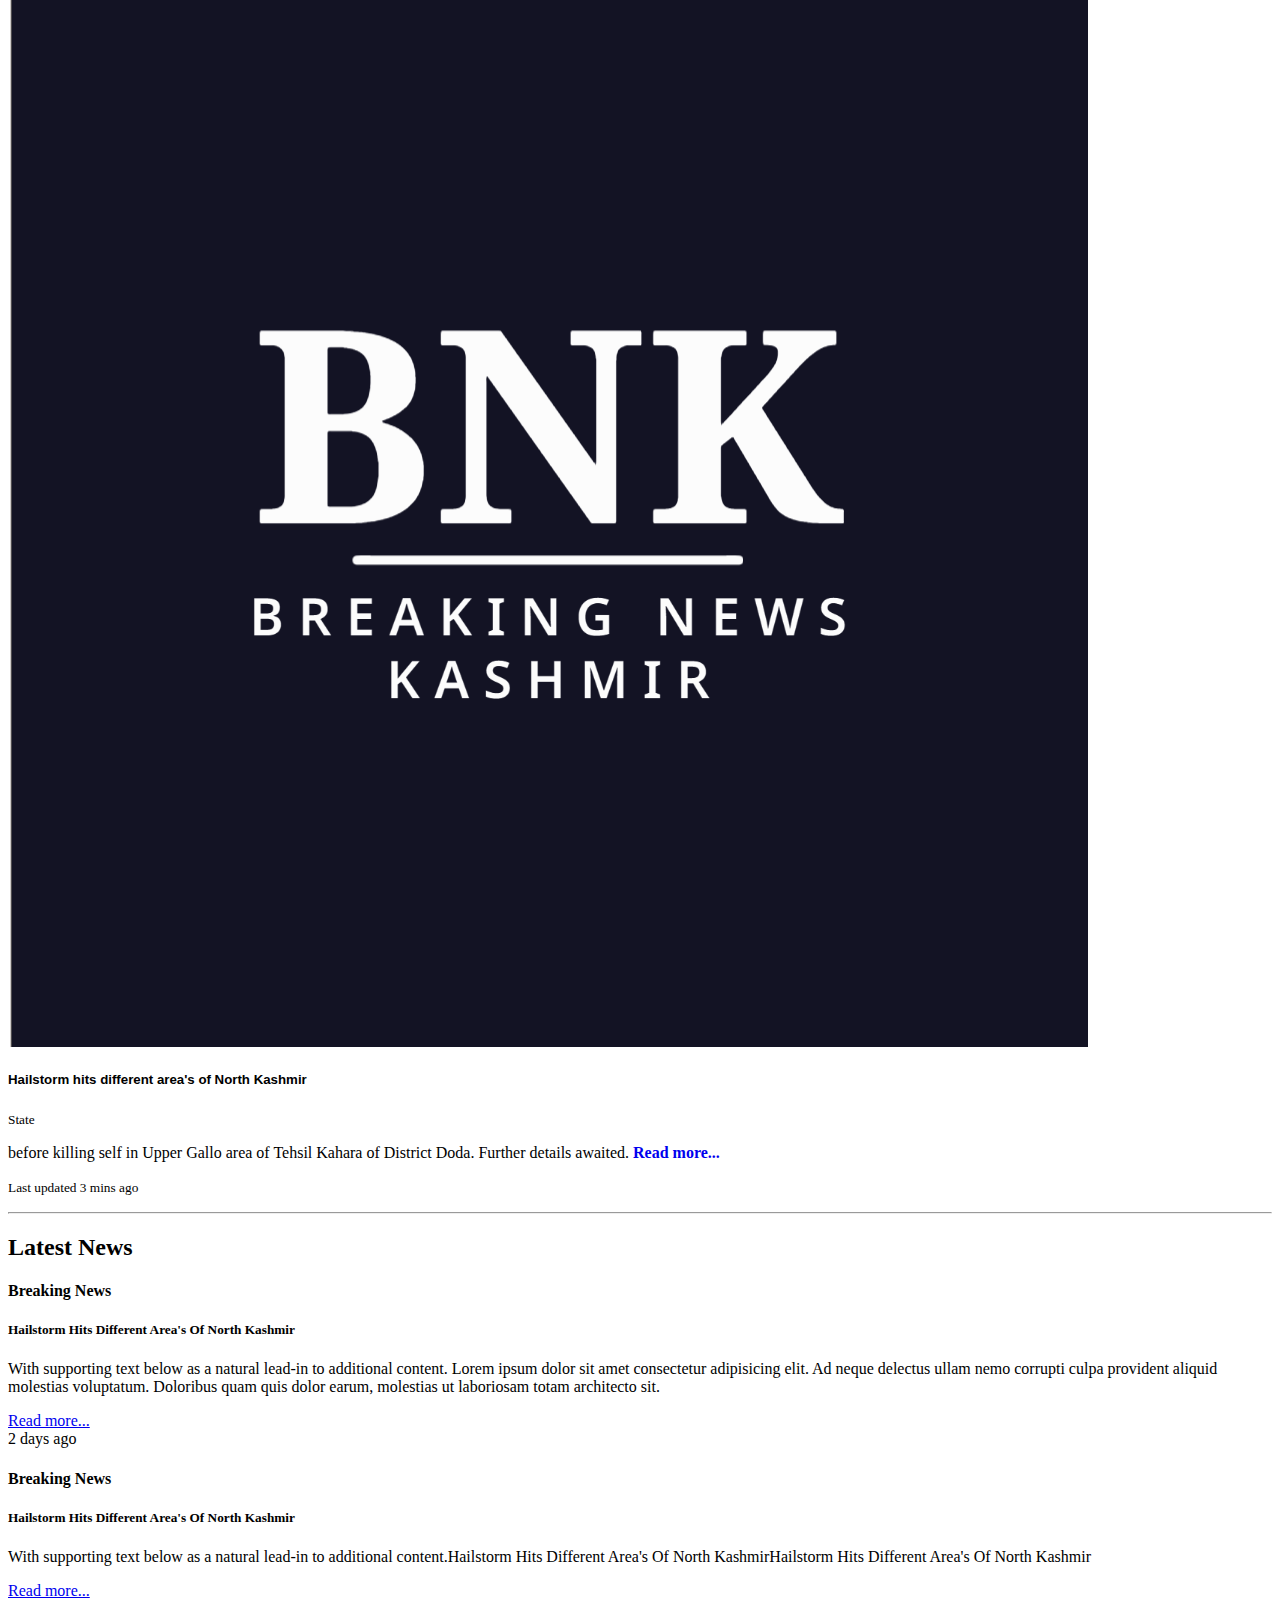
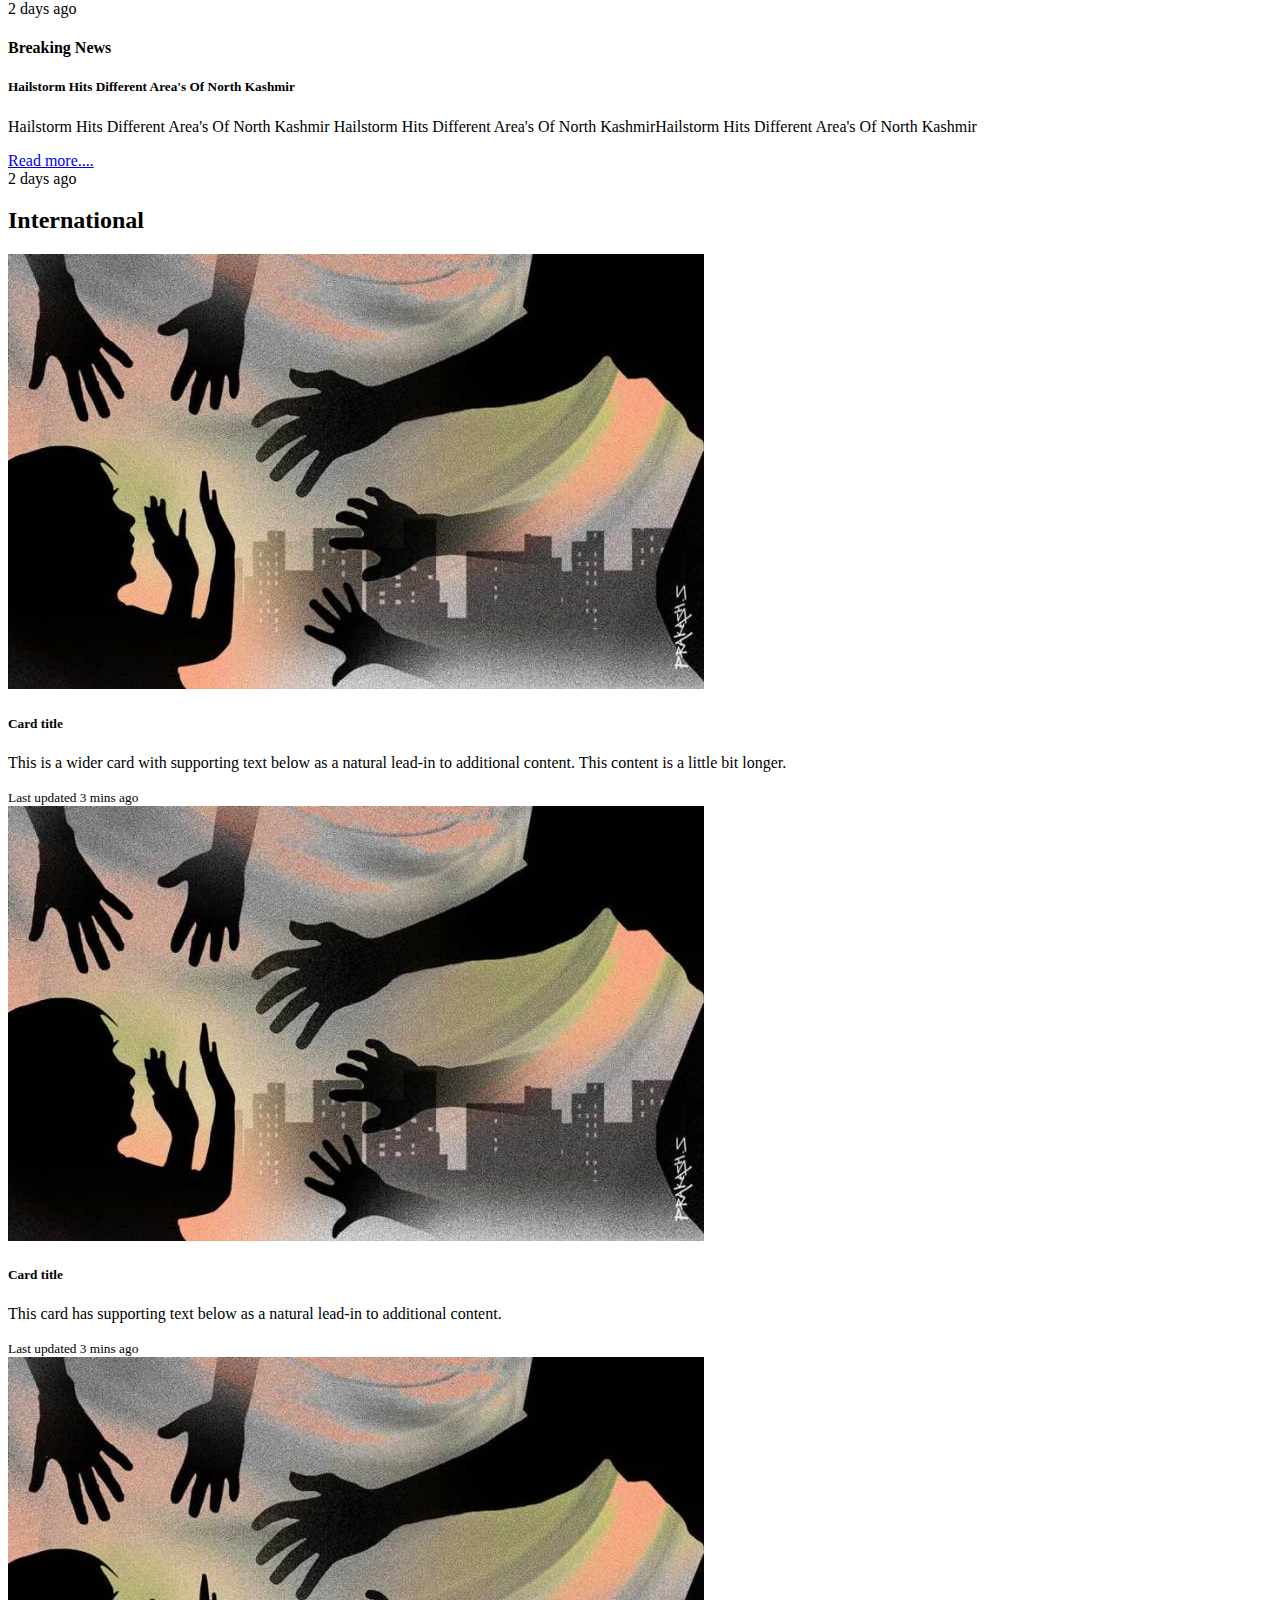
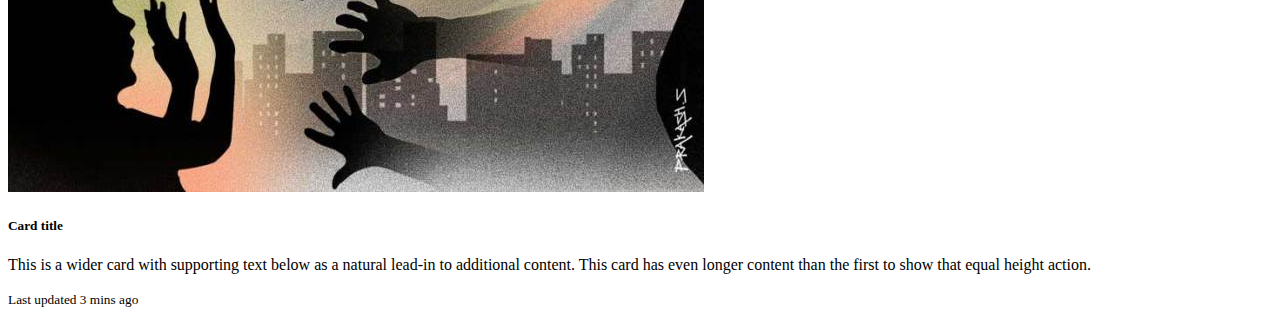
==== commit d17e16c3: "Add admin DashBoard" ====
--- a/index.html
+++ b/index.html
@@ -54,16 +54,17 @@
 
         <div class="nav-scroller py-1 mb-2">
             <nav class="nav d-flex justify-content-between navBar-links">
+                <a class="p-2 link-secondary" href="#">State</a>
                 <a class="p-2 link-secondary" href="#">World</a>
-                <a class="p-2 link-secondary" href="#">U.S.</a>
+                <a class="p-2 link-secondary" href="#">India</a>
+                <a class="p-2 link-secondary" href="#">Politics</a>
+                <a class="p-2 link-secondary" href="#">Business</a>
                 <a class="p-2 link-secondary" href="#">Technology</a>
-                <a class="p-2 link-secondary" href="#">Design</a>
                 <a class="p-2 link-secondary" href="#">Culture</a>
-                <a class="p-2 link-secondary" href="#">Business</a>
-                <a class="p-2 link-secondary" href="#">Politics</a>
+                <a class="p-2 link-secondary" href="#">Health</a>
+                <a class="p-2 link-secondary" href="#">Science</a>
                 <a class="p-2 link-secondary" href="#">Opinion</a>
-                <a class="p-2 link-secondary" href="#">Science</a>
-                <a class="p-2 link-secondary" href="#">Health</a>
+                <a class="p-2 link-secondary" href="#">Sports</a>
                 <a class="p-2 link-secondary" href="#">Style</a>
 
             </nav>
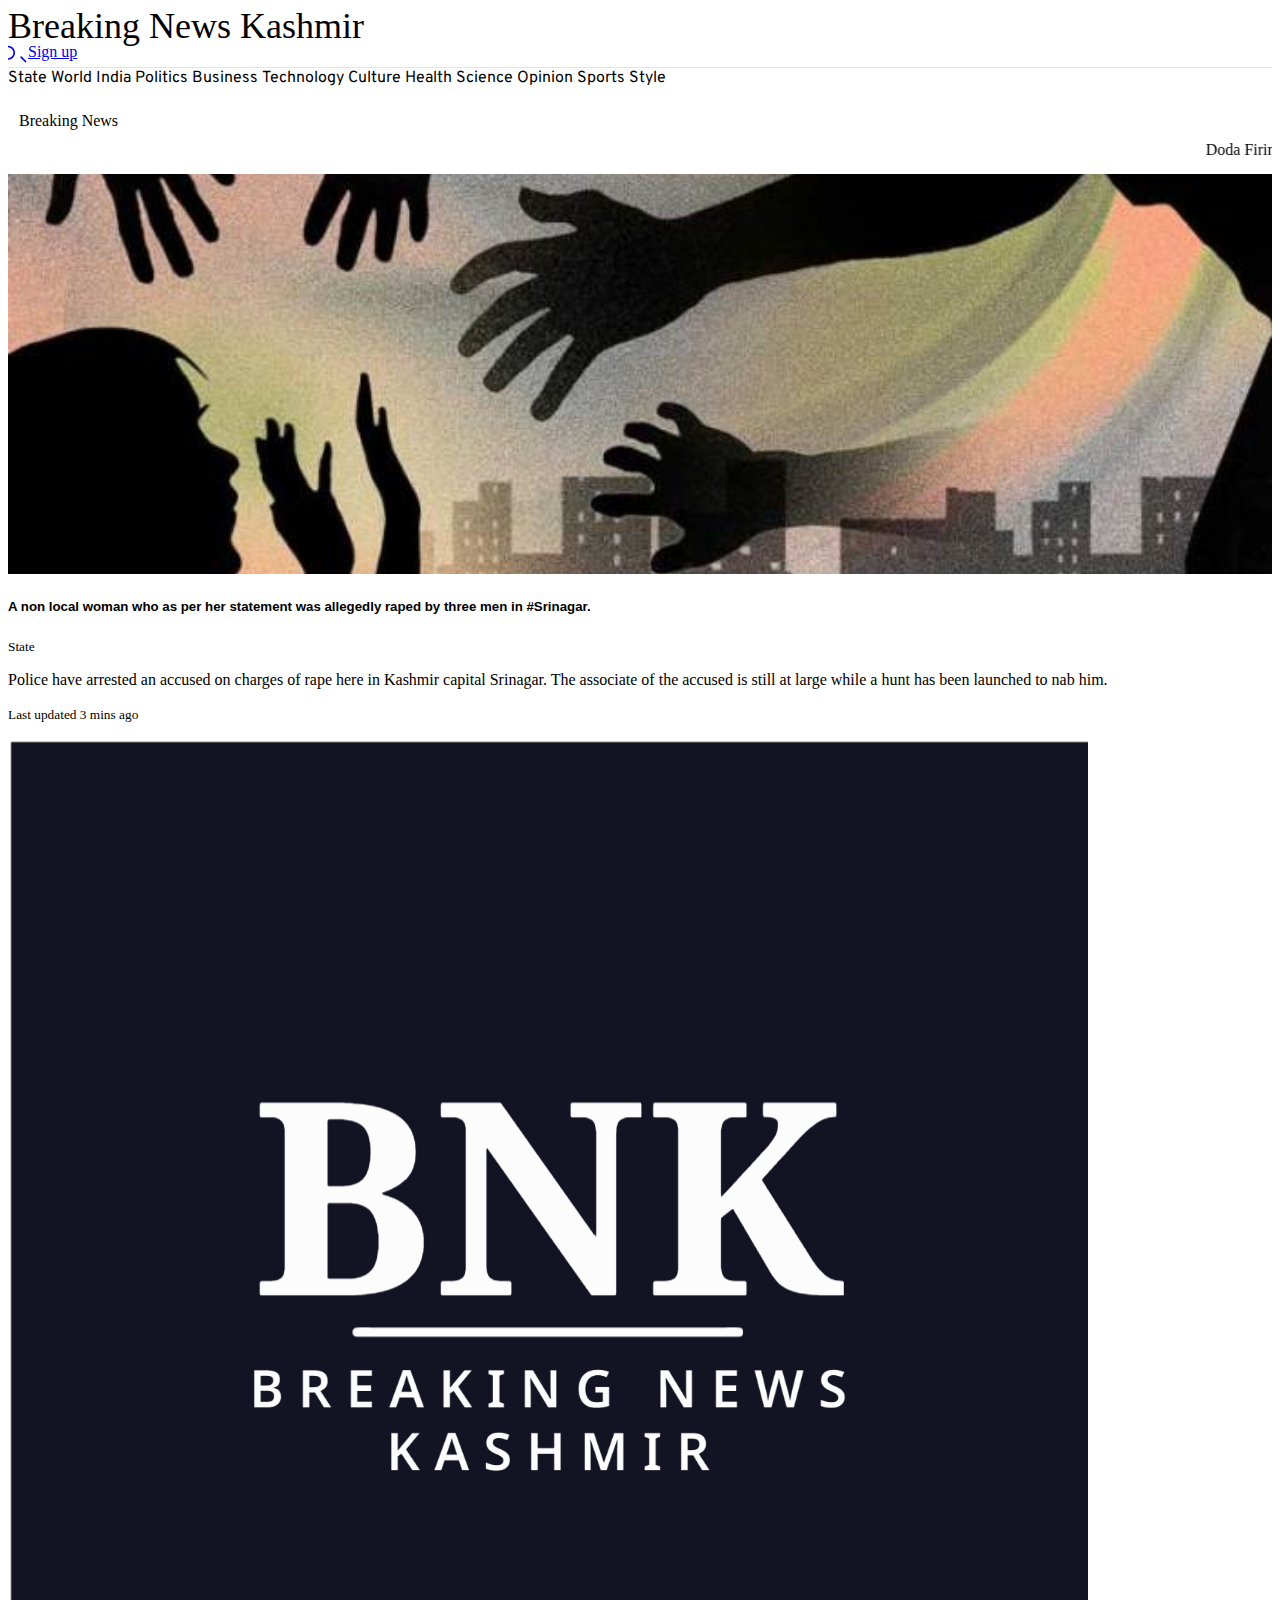
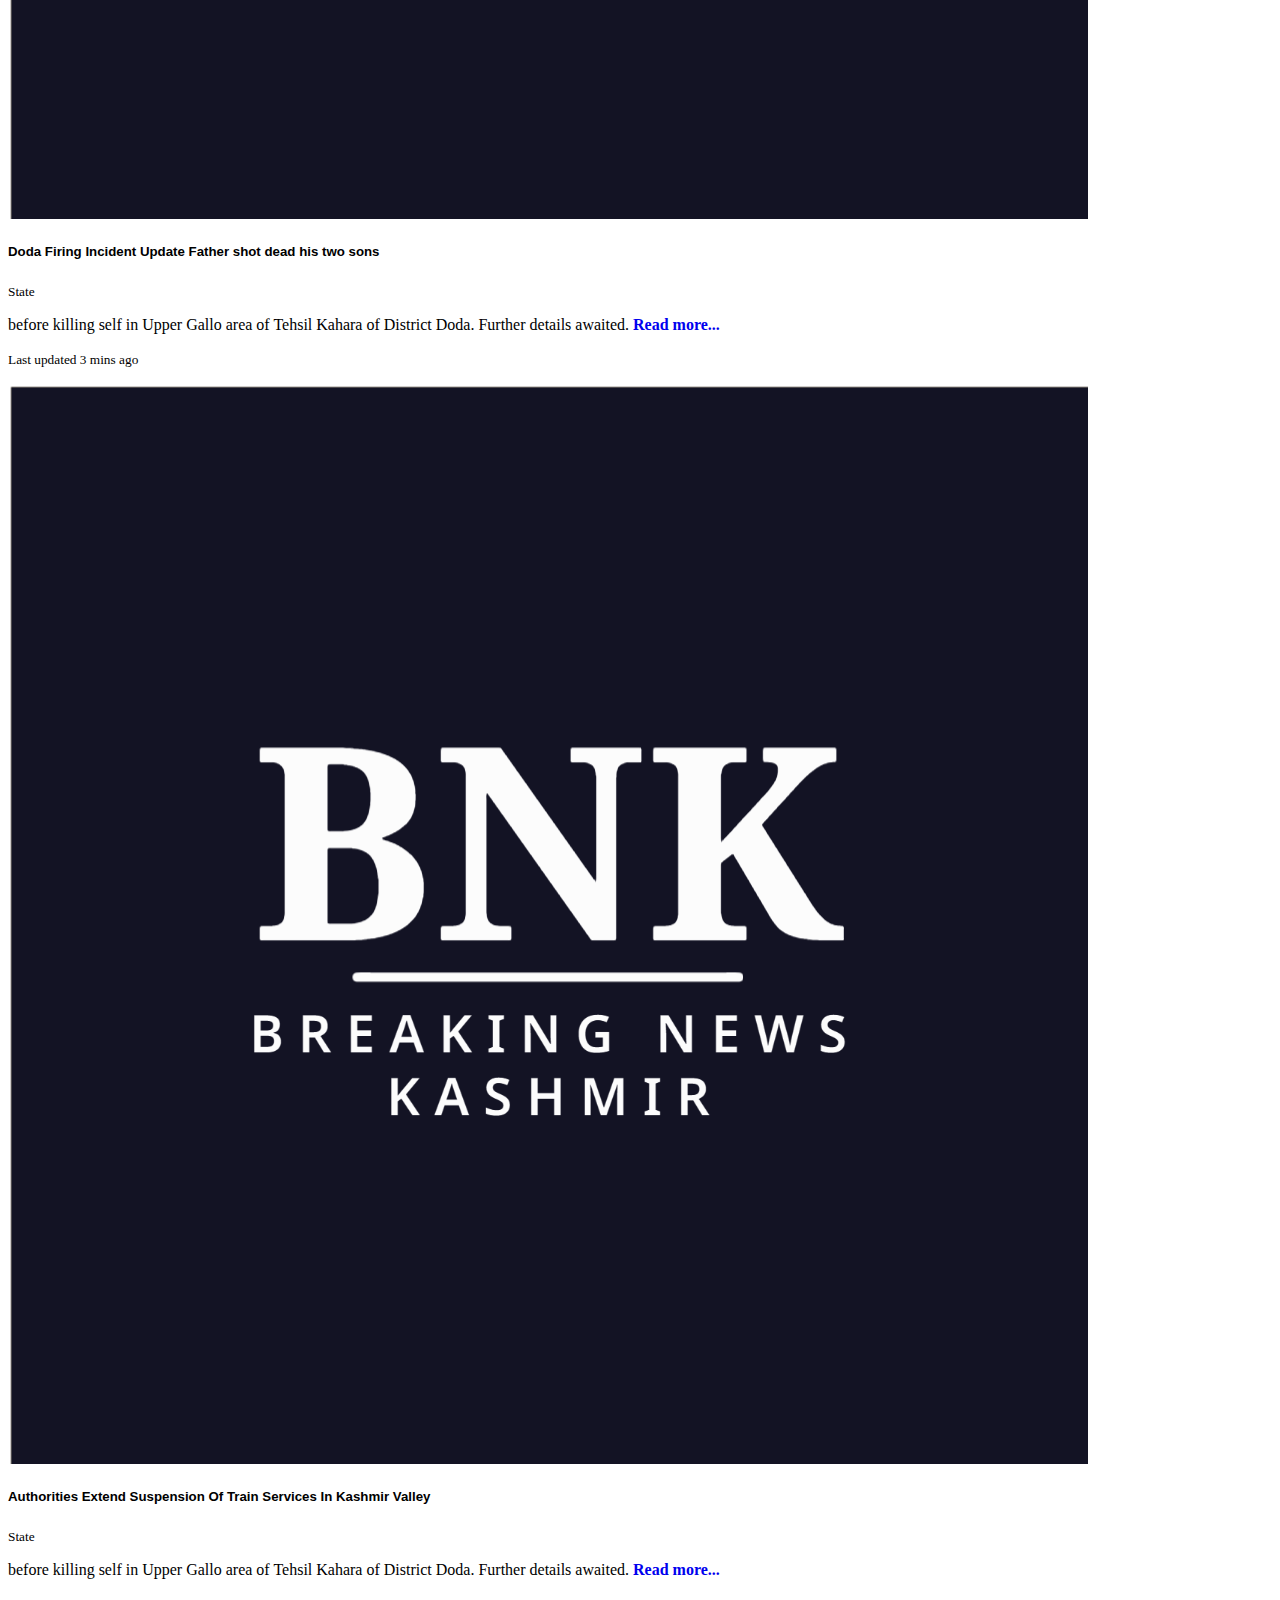
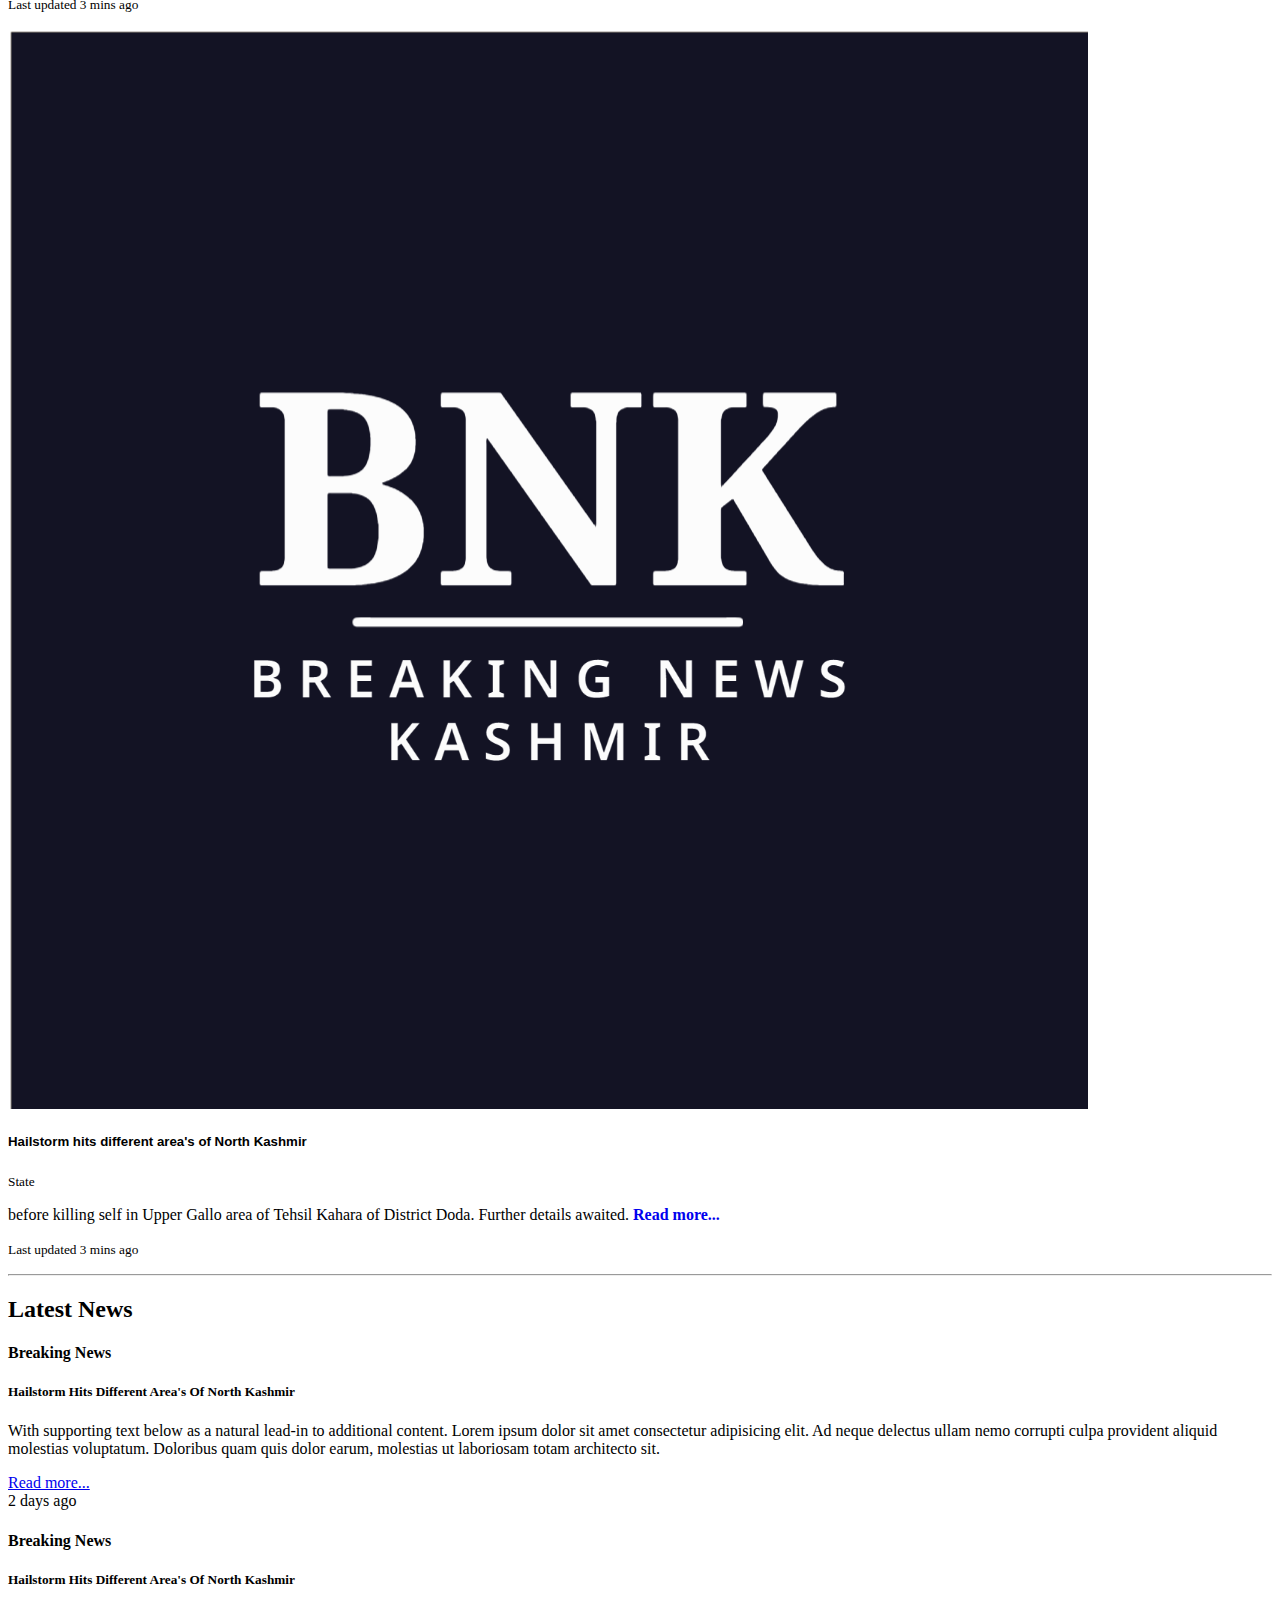
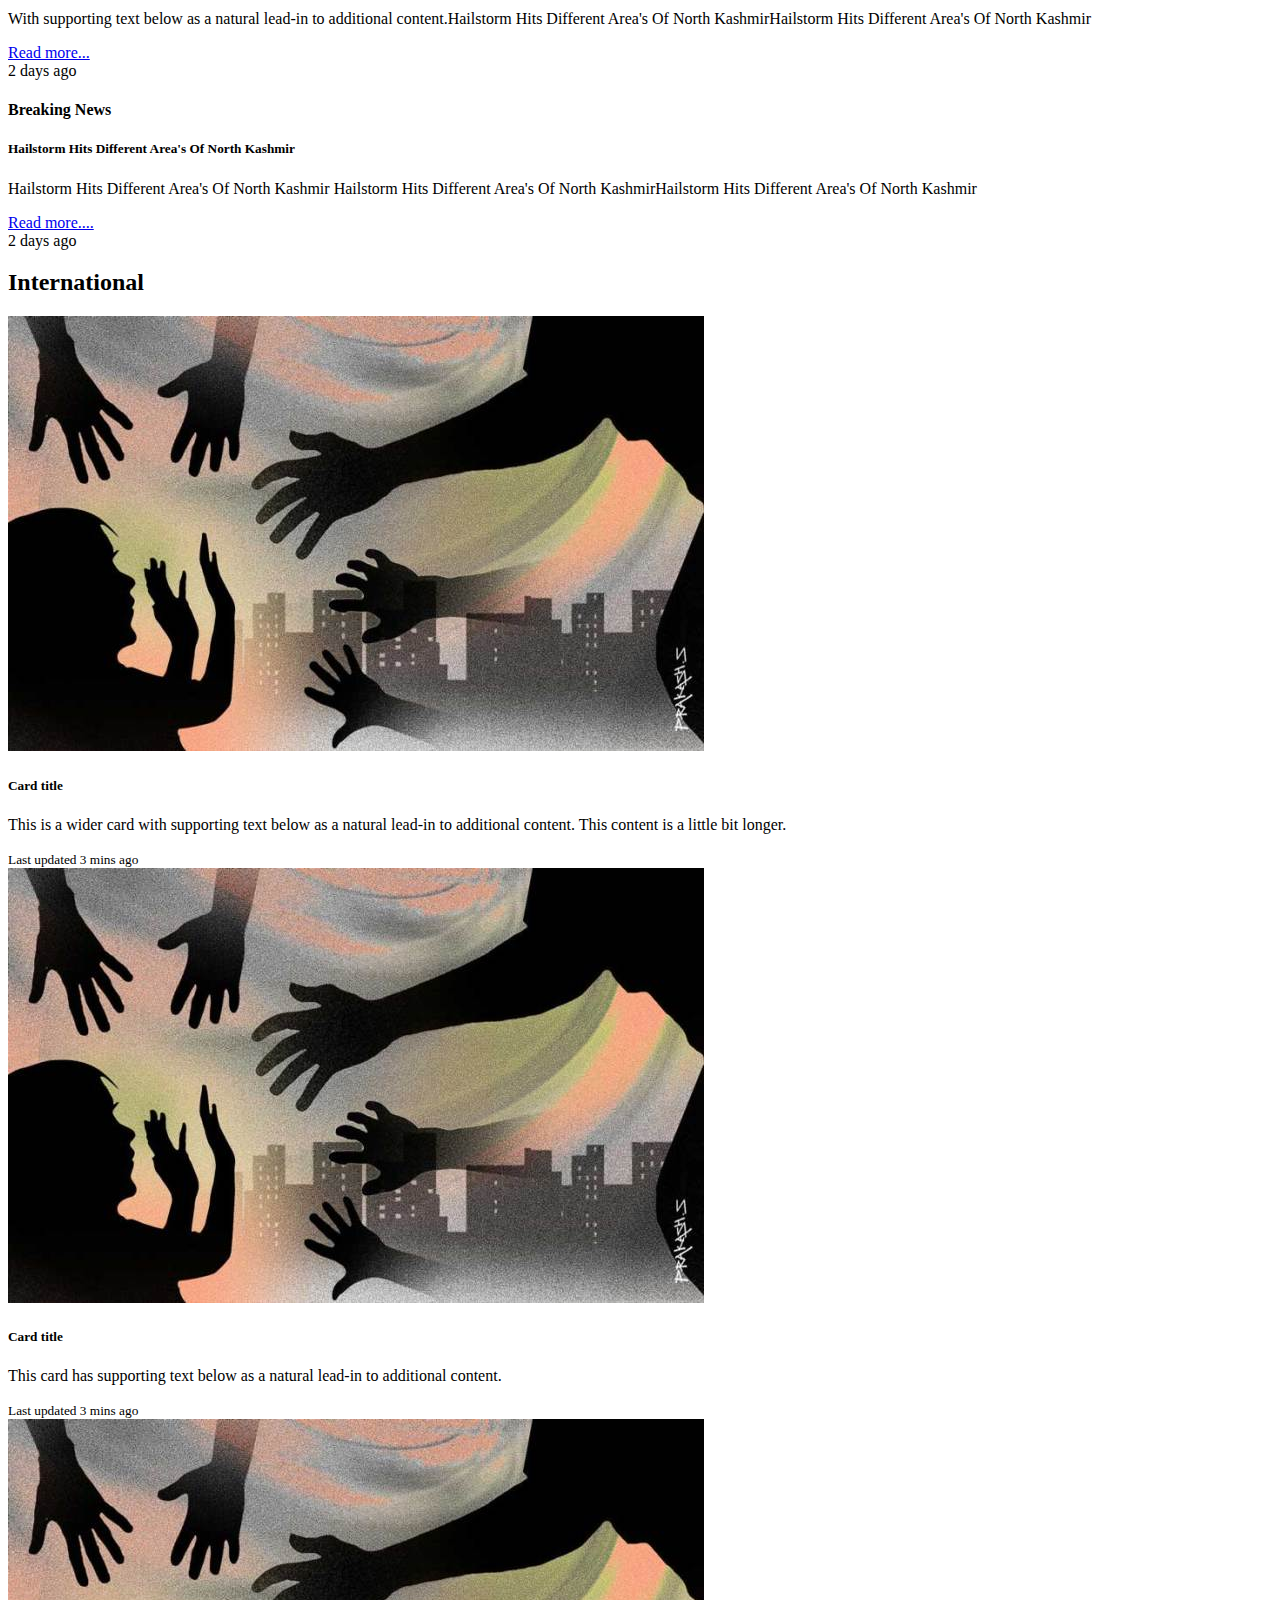
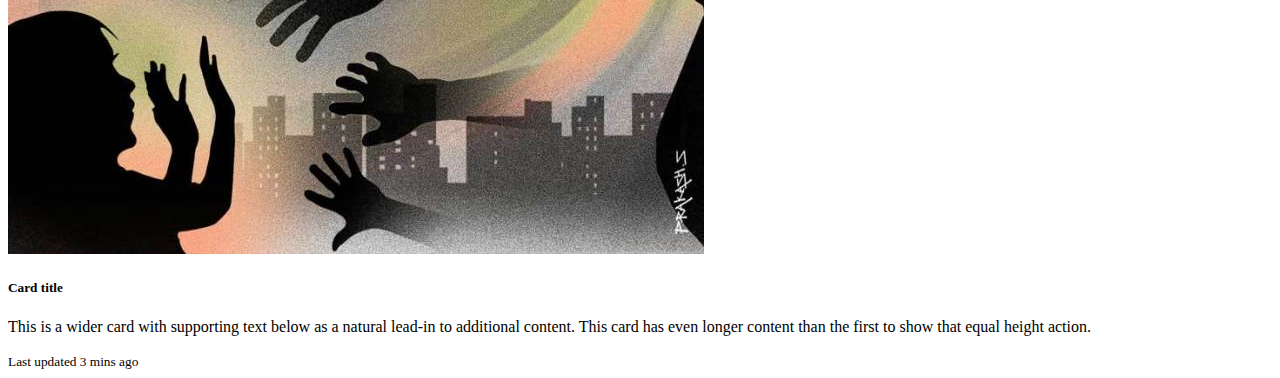
==== commit 21197b70: "Add uploade img" ====
--- a/index.html
+++ b/index.html
@@ -24,7 +24,7 @@
                 <a class="link-secondary" href="#" aria-label="Search">
                     <svg xmlns="http://www.w3.org/2000/svg" width="20" height="20" fill="none" stroke="currentColor" stroke-linecap="round" stroke-linejoin="round" stroke-width="2" class="mx-3" role="img" viewBox="0 0 24 24">
                         <title>Search</title>
-                        <circle cx="10.5" cy="10.5" r="7.5" />
+                        <circle Businesscx="10.5" cy="10.5" r="7.5" />
                         <path d="M21 21l-5.2-5.2" />
                     </svg>
                 </a>
@@ -38,7 +38,7 @@
                     <a class="p-2 link-secondary" href="#">Technology</a>
                     <a class="p-2 link-secondary" href="#">Design</a>
                     <a class="p-2 link-secondary" href="#">Culture</a>
-                    <a class="p-2 link-secondary" href="#">Business</a>
+                    <a class="p-2 link-secondary" href="#">Sports</a>
                     <a class="p-2 link-secondary" href="#">Politics</a>
                     <a class="p-2 link-secondary" href="#">Opinion</a>
                     <a class="p-2 link-secondary" href="#">Science</a>
@@ -70,7 +70,14 @@
             </nav>
         </div>
     </div>
-
+    <div class="container">
+        <span class=" position-absolute bg-danger text-light  " style="padding: 11px; z-index: 11;">Breaking News</span>
+        <marquee class="bg-dark text-light " style="padding: 11px;"> <span class="fw-bold fs-30"> Doda Firing Incident
+                Update Father Shot
+                Dead His Two Sons </span> -----
+            <span class="fw-bold fs-30"> Authorities Extend Suspension Of Train Services In Kashmir Valley </span>
+        </marquee>
+    </div>
     <!-- main container -->
     <div class="container-fluid">
 
